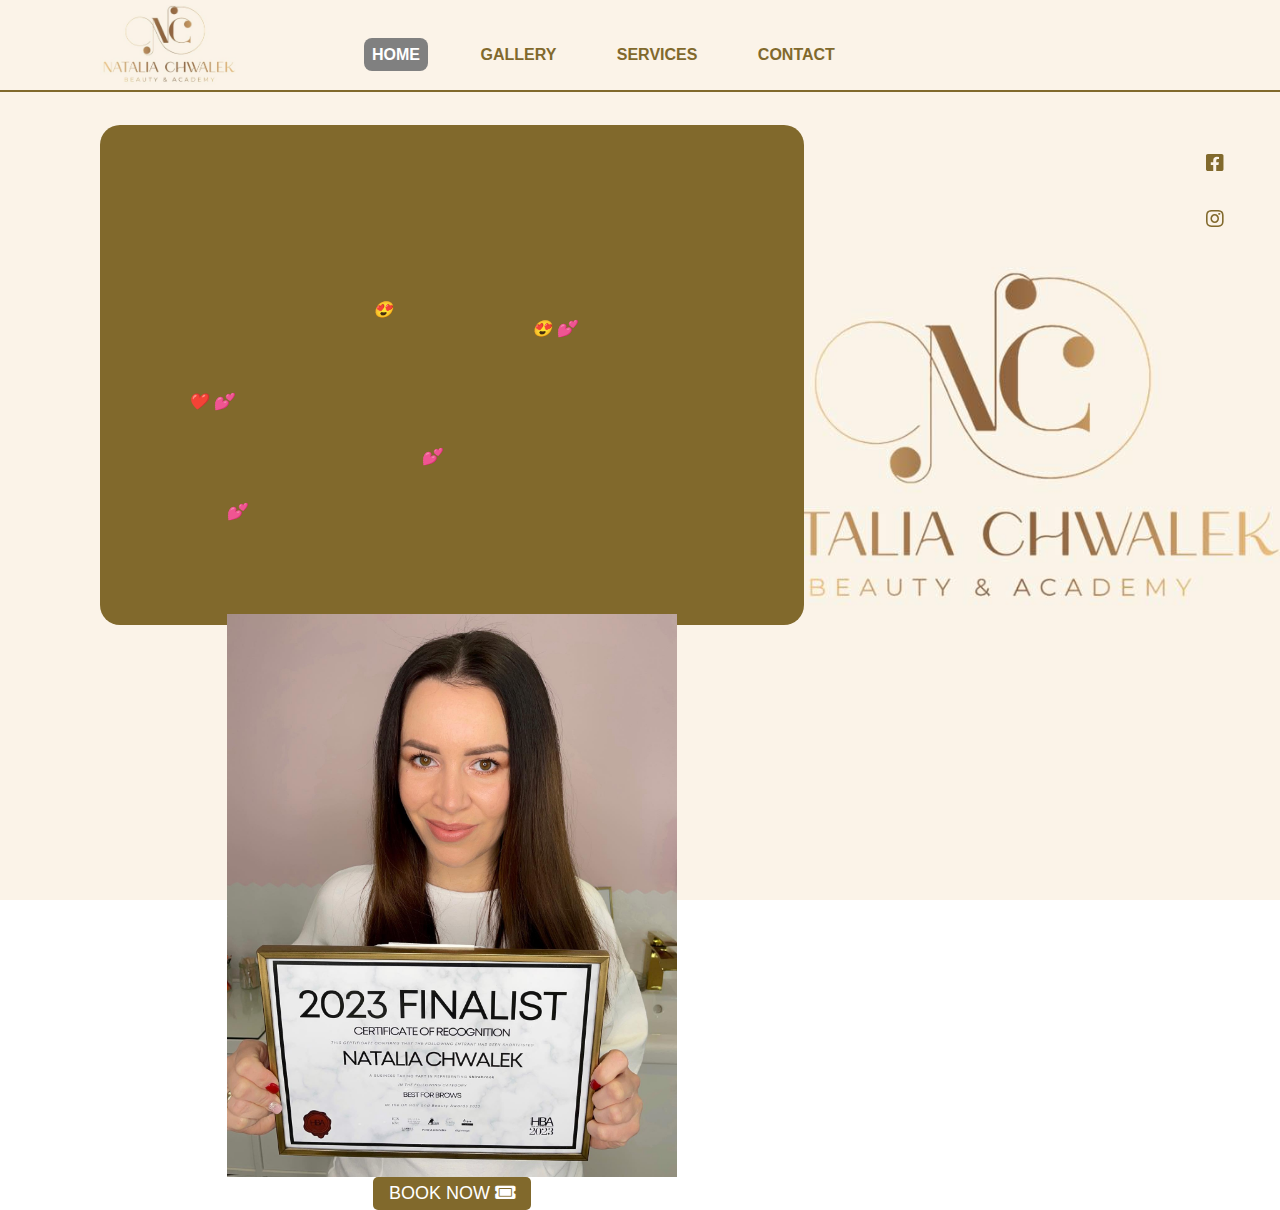
==== sample/index.html @ 831832f9 "commit" ====
<!DOCTYPE html>
<html lang="en">
<head>
      <meta charset="UTF-8">
      <meta name="viewport" content="width=device-width, initial-scale=1.0">
      <link rel="stylesheet" href="style.css">

      <link rel="stylesheet" href="https://use.fontawesome.com/releases/v5.15.4/css/all.css">

      <title>NN Studio</title>
</head>
<body>

      <div class="ALL">
            
            <div class="topbar">
                  <img id="logo" src="images/background2.jpg" alt="logo salonu beauty">
                  <li class="bars"><i class="fas fa-bars" id="menu-icon"></i></li>

                  <nav id="menuBar">
                        
                        
                        <ul class="navbar">
                              <li><a href="index.html" class="active">HOME</a></li>
                              <li><a href="gallery.html">GALLERY</a></li>
                              <li><a href="services.html">SERVICES</a></li>
                              <li><a href="contact.html">CONTACT</a></li>
                              <img id="navLogo" src=".//images/background2.jpg" alt="logo">
                              
                        </ul>
                        
                        
                  </nav>

            </div>
            
            <div class="main">
                  
                  <div class="content">
                        <section id="courses">
                              <div class="container">
                                    <h2>Courses</h2>
                                    <div class="flexRow">
                                          <aside class="courseTab">
                                                <img src="" alt="">
                                          </aside>
                                    </div>
                              </div>
                        </section>
                        <h2>About me!</h2>
                        <h4>Let's get to know each other!😍
                              If you're here for the first time, let me introduce myself and tell you a little about myself 😍
                              💕My name is Natalia and I have been living in England for almost 8 years. My adventure with the cosmetics industry began in 2016. Initially, I dealt with nail styling, then eyelashes, until it was time for eyebrows, which became my real passion. My love ❤️
                              💕I have completed about 40 training courses in eyelash and eyebrow styling and I don't stop learning. This year I won 3 silver cups in the international championships in eyebrow styling with powder henna, eyebrow lamination and eyelash lamination.
                              💕 Additionally, I am a certified eyebrow styling instructor. I completed a special course at college that allows me to teach in the UK. I have conducted dozens of stationary training courses and webinars
                              💕My job is running a salon, customer service (including reservations), running social media, photography and graphics, accounting, writing training scripts, conducting training, helping students after training, ordering goods for myself, students and clients and continuous training.</h4><br>
                              <img id="profilePicture" src="..//sample/images/profile_picture.jpg" alt="profile picture">
                              <button type="button"><a href="https://www.fresha.com/pl/a/natalia-chwalek-beauty-shirebrook-112-market-street-h09xnf5g/booking?dppub=true&employeeId=554321&menu=true">BOOK NOW </a><i class="fas fa-ticket-alt"></i></button>

                  </div>
                  <div class="icons">
                        <div class="social-icons">
                              <ul>
                                    <li><a href="https://www.facebook.com/NNstudioNataliaChwalek"><i class="fab fa-facebook-square"></i></a></li>
                                    <li><a href="https://www.instagram.com/natalia.chwalek.beauty/"><i class="fab fa-instagram"></i></a></li>
                                    <!-- <li><i class="fab fa-whatsapp"></i></li>
                                    <li><i class="fab fa-facebook-messenger"></i></li>
                                    <li><i class="fab fa-telegram"></i></li> -->
                              </ul>
                        </div>
                  </div>
            </div>

      </div>
<script src="script.js"></script>            
</body>
</html>
---- sample/style.css ----
body{
      background-image: url(images/background.jpg);
      background-attachment: fixed;
      background-position: center;
      background-size: cover;
      height: 95vh;
      display: flex;
      margin-top: 25px;
      color: rgb(129, 105, 44);
      font-family: 'Lucida Sans', 'Lucida Sans Regular', 'Lucida Grande', 'Lucida Sans Unicode', Geneva, Verdana, sans-serif ;
}
.topbar{
      position: fixed;
      top:0;
      left: 0;
      padding: 40px 100px 20px 100px;
      display: flex;
      align-items: center;
      width: 100%;
      height: 30px;
      background: rgb(251, 243, 232);
      border-bottom: 2px solid rgb(129, 105, 44);
      z-index: 100;     
}

#logo {
      max-width: 140px;
      margin-top: -20px;
      border-radius: 10%;
}
#navLogo{
      display: none;
}
nav{
      display: flex;
      padding: 12px 5%;
}
/* h1{
      text-decoration: none;
      margin-top: 5px;
      font-size: 35px;
      float: left;
      cursor: pointer;
      transition: 0.2s ease;
      color: rgb(129, 105, 44)      
} */

nav ul{
      flex: 5;
      text-align: center;
      
}
nav ul li{
      list-style: none;
      display: inline-block;
      margin: 0 20px;
}
nav ul li a{
      text-decoration: none;
      color: rgb(129, 105, 44);
      transition: 0.2s ease;
      font-weight: bold;
      padding: 8px 8px;
      border-radius: 8px;

}
nav ul li a:hover{
      background-color: grey;
      color: white
}
.bars{
      display: none;
      list-style: none;
      margin: 10px;
      cursor: pointer;
      font-size: 20px;
      margin-left: 60px;
      margin-right: -20px;
}
.main{
      display: flex;
      margin: 100px 20px 20px 20px;
}
.content{
      display: flex;
      flex-direction: column;
      align-items: center;
      width: 600px;
      height: 500px;
      background: radial-gradient(rgb(129, 105, 44));
      /* box-shadow: 0 0 10px rgb(129, 105, 44) ; */
      padding-left: 52px;
      margin-left: 72px;
      padding-right: 52px;
      border-radius: 20px;
}
#profilePicture{
      width: 75%;
}
h4{
      font-style: italic;  
}
button{
      cursor: pointer;
      text-decoration: none;
      padding: 6px 16px;
      font-size: 18px;
      color: white;
      background-color: rgb(129, 105, 44);
      outline: 0;
      border: 0;
      border-radius: 5px;
      transition: 0.2s ease;
}
button:hover{
      background-color: grey;
      color: white;
}
button a{
      text-decoration: none;
      color: white;
      transition: 0.2s ease;
}
button:hover a{
      background-color: grey;
      color: white;
}
.icons{
      position: sticky;
      margin-left: 370px;
      width: 80px;
      height: 20px;
      top: 100px;
      
}
.social-icons ul li{
      list-style: none;
      margin-top: 20px;
      margin-left: -16px;
}
.social-icons ul li i{
      text-decoration: none;
      font-size: 20px;
      color: rgb(129, 105, 44) ;
      cursor: pointer;
      padding: 8px 8px;
      transition: 0.2s ease;
      border-radius: 8px;
}
.social-icons ul li i:hover{
      background-color: grey;
      color: white;
}
.active{
      background-color: grey;
      color: white;
}
/*BREAKPOINT*/

@media (max-width: 992px){
      body{
            background-position: center;
            background-size: cover;
            
      }
      .icons
      .topbar{
            padding: 0.5rem 4%;
      }
      #logo {
            top: 0;
            width: 10%;
      }
}
@media (max-width: 768px){
      body{
            background-color: rgb(251, 243, 232);
            background-attachment: fixed;
            background-position: center;
            background-size: cover;
            background-image: none;
            

      }

      #logo{
            width: 15%;
            
      }
      .icons{
            display: block;
            margin-left: 5px;
            

      }
      .main{
            margin-top: 70px;
      }
      .content{
            margin-top: 0;
            margin-left: 5px;
            padding: 5px;
      }
      .ALL{
            width: 95%;
      }
      .topbar{
            display: flex;
            justify-content: space-between;
            justify-content: space-around;
            padding-left: 10px;
            width:100%;
            padding-right: 0px;
                        
      }
      .main{
            width: 80%;
            font-size: x-small;
            
      }
      .bars{
            top: 0;
            display: block;
            position: relative;
            font-size: 36px;
            color: rgb(129, 105, 44) ;
            z-index: 100;
            
            
      }
      #menu-icon{
            margin-left: 0px;
      }
      #menuBar{
            display: flex;
            position: fixed;
            justify-content: center;
            align-items: center;
            flex-flow: column;
            width: 120%;
            height: 100vh;
            background-color: rgb(251, 243, 232); 
            padding: 0px;
            transform: translateX(-110%);
            transition-delay: 0.2s;
            transition: 0.3 all ease-in-out;
      }
      #menuBar.active2{
            /* left: 0; */
            transform: translateX(-10%);
      }
      nav{
            display: flex;
            position: fixed;
            top: 0;           
            width: 120%;
            height: 100vh;
            padding: 0px;
            /* clip-path: circle(45px at 378px 35px); */
            z-index: 5;
            transition: 0.5s all linear;

            
      }
      nav a{
            display: block;
            margin: 1rem 0;
            
            
      }
      .navbar{
            display: flex;
            flex-direction: column;
            align-items: center;
            margin-left: 10%;
            
      }
      .navbar li{
            padding: 10px;
      }
      #navLogo{
            display: block;
            margin-top: 10%;
            width: 50%;
      }
      .navbar.active2{
            display: flex;
            justify-content: center;
            align-items: center;
            flex-flow: column;
            width: 100%;
            height: 100vh;
            background-color: rgb(251, 243, 232); 
            padding: 0px;
            transform: translateX(0);
            transition-delay: 0s;
            left: 0;  
            
      }
      
      
}
@media (max-width: 555px){
      #logo{
            width: 22%;
      }
}
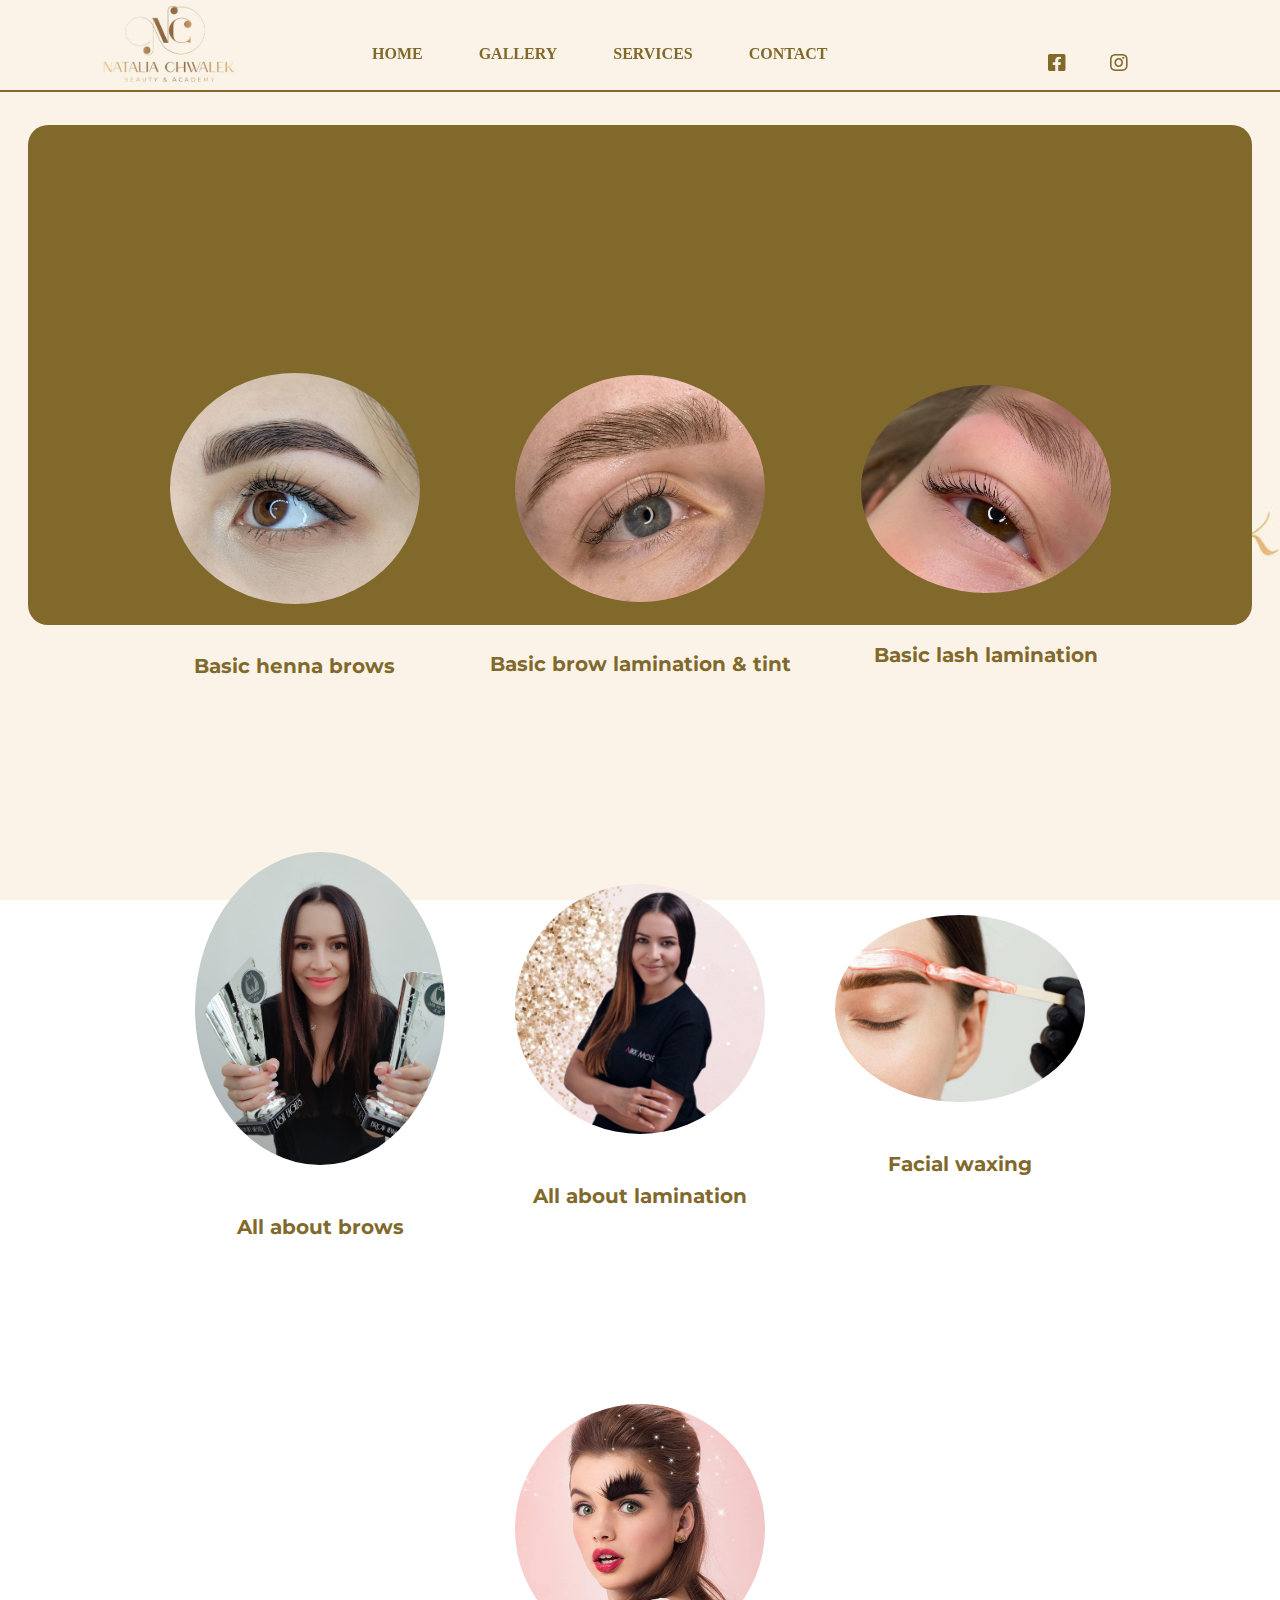
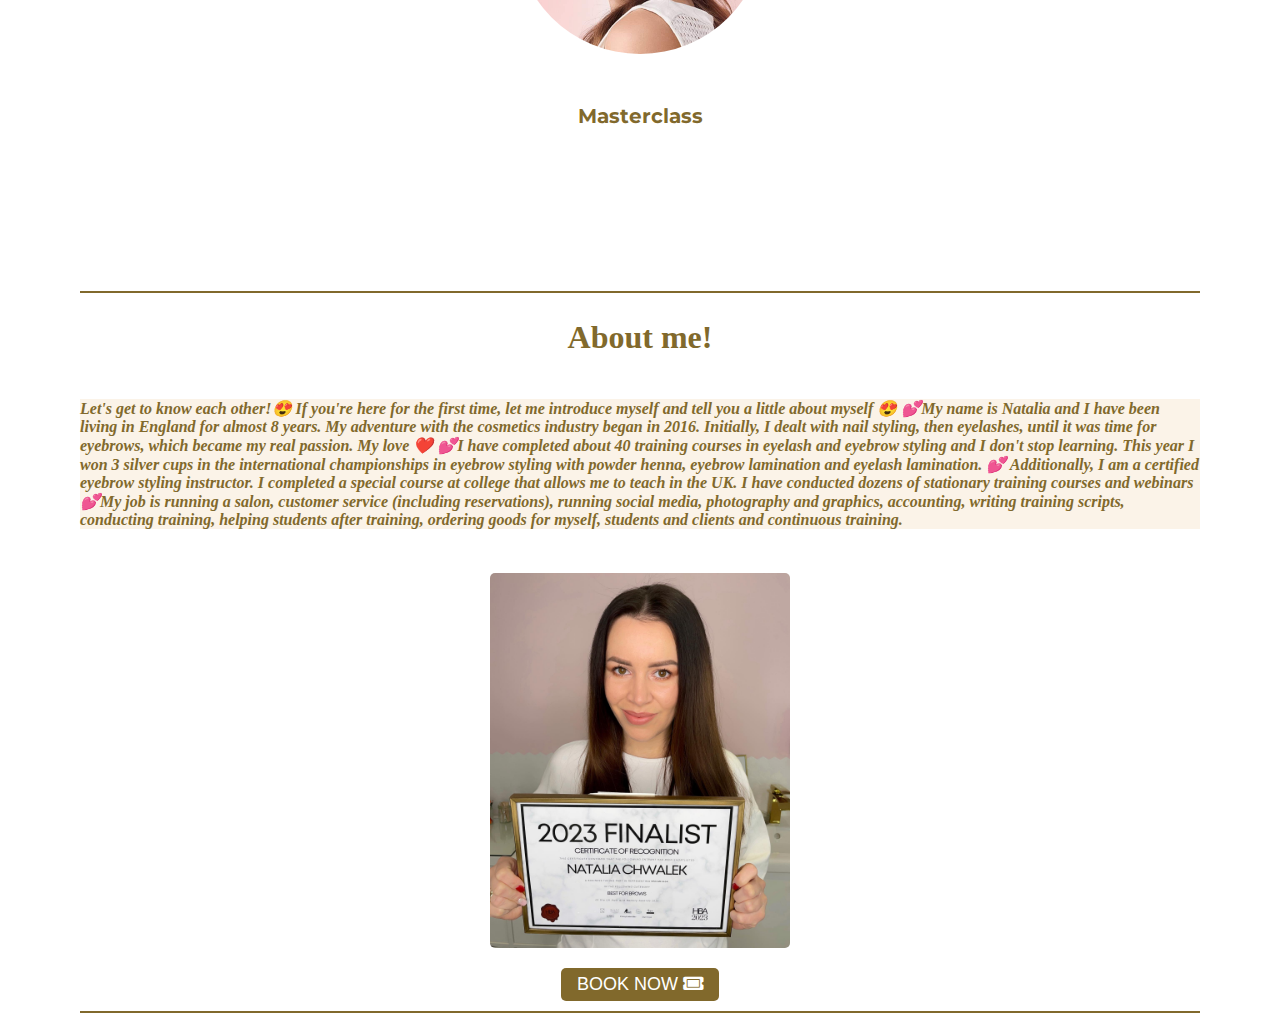
==== commit 4a0198ce: "check" ====
--- a/sample/index.html
+++ b/sample/index.html
@@ -10,13 +10,12 @@
       <title>NN Studio</title>
 </head>
 <body>
-
-      <div class="ALL">
+      
             
             <div class="topbar">
                   <img id="logo" src="images/background2.jpg" alt="logo salonu beauty">
                   <li class="bars"><i class="fas fa-bars" id="menu-icon"></i></li>
-
+                  
                   <nav id="menuBar">
                         
                         
@@ -26,7 +25,13 @@
                               <li><a href="services.html">SERVICES</a></li>
                               <li><a href="contact.html">CONTACT</a></li>
                               <img id="navLogo" src=".//images/background2.jpg" alt="logo">
-                              
+                              <div class="icons">
+                                    <div class="social-icons">
+                                                <a href="https://www.facebook.com/NNstudioNataliaChwalek"><i class="fab fa-facebook-square"></i></a></li>
+                                                <a href="https://www.instagram.com/natalia.chwalek.beauty/"><i class="fab fa-instagram"></i></a></li>
+                                                
+                                    </div>
+                              </div>
                         </ul>
                         
                         
@@ -36,42 +41,98 @@
             
             <div class="main">
                   
+                  <div class="ALL">
                   <div class="content">
-                        <section id="courses">
+                        <section id="Courses">
                               <div class="container">
                                     <h2>Courses</h2>
                                     <div class="flexRow">
                                           <aside class="courseTab">
-                                                <img src="" alt="">
+                                                <img src="../sample/images/henna.jpg" alt="image_brows_henna">
+                                                <h3>Basic henna brows</h3>
+                                                <div class="info">
+                                                      <p>Comprehensive training in the field of powder henna intended for
+                                                            for beginners. In this training you will learn everything
+                                                            what you need to work professionally with powder henna.</p>
+                                                      <a href="">Read More</a>
+                                                </div>
+                                          </aside>
+                                          <aside class="courseTab">
+                                                <img src="../sample/images/brow_lamination.jpg" alt="image_brow_lamination">
+                                                <h3>Basic brow lamination & tint</h3>
+                                                <div class="info">
+                                                      <p>Comprehensive training in the field of powder henna intended for
+                                                            for beginners. In this training you will learn everything
+                                                            what you need to work professionally with powder henna.</p>
+                                                      <a href="">Read More</a>
+                                                </div>
+                                          </aside><aside class="courseTab">
+                                                <img src="../sample/images/lash_lamination.jpg" alt="image_lash_lamination">
+                                                <h3>Basic lash lamination</h3>
+                                                <div class="info">
+                                                      <p>Comprehensive training in the field of powder henna intended for
+                                                            for beginners. In this training you will learn everything
+                                                            what you need to work professionally with powder henna.</p>
+                                                      <a href="">Read More</a>
+                                                </div>
+                                          </aside><aside class="courseTab">
+                                                <img src="../sample/images/all_about_brows.jpg" alt="image_course_brows">
+                                                <h3>All about brows</h3>
+                                                <div class="info">
+                                                      <p>Comprehensive training in the field of powder henna intended for
+                                                            for beginners. In this training you will learn everything
+                                                            what you need to work professionally with powder henna.</p>
+                                                      <a href="">Read More</a>
+                                                </div>
+                                          </aside><aside class="courseTab">
+                                                <img src="../sample/images/all_about_lamination.jpg" alt="image_lamination_course">
+                                                <h3>All about lamination</h3>
+                                                <div class="info">
+                                                      <p>Comprehensive training in the field of powder henna intended for
+                                                            for beginners. In this training you will learn everything
+                                                            what you need to work professionally with powder henna.</p>
+                                                      <a href="">Read More</a>
+                                                </div>
+                                          </aside><aside class="courseTab">
+                                                <img src="../sample/images/facial_waxing.jpg" alt="image_facial_waxing">
+                                                <h3>Facial waxing</h3>
+                                                <div class="info">
+                                                      <p>Comprehensive training in the field of powder henna intended for
+                                                            for beginners. In this training you will learn everything
+                                                            what you need to work professionally with powder henna.</p>
+                                                      <a href="">Read More</a>
+                                                </div>
+                                          </aside><aside class="courseTab">
+                                                <img src="../sample/images/masterclass.jpg" alt="image_course_masterclass">
+                                                <h3>Masterclass</h3>
+                                                <div class="info">
+                                                      <p>Comprehensive training in the field of powder henna intended for
+                                                            for beginners. In this training you will learn everything
+                                                            what you need to work professionally with powder henna.</p>
+                                                      <a href="">Read More</a>
+                                                </div>
                                           </aside>
                                     </div>
                               </div>
                         </section>
-                        <h2>About me!</h2>
-                        <h4>Let's get to know each other!😍
-                              If you're here for the first time, let me introduce myself and tell you a little about myself 😍
-                              💕My name is Natalia and I have been living in England for almost 8 years. My adventure with the cosmetics industry began in 2016. Initially, I dealt with nail styling, then eyelashes, until it was time for eyebrows, which became my real passion. My love ❤️
-                              💕I have completed about 40 training courses in eyelash and eyebrow styling and I don't stop learning. This year I won 3 silver cups in the international championships in eyebrow styling with powder henna, eyebrow lamination and eyelash lamination.
-                              💕 Additionally, I am a certified eyebrow styling instructor. I completed a special course at college that allows me to teach in the UK. I have conducted dozens of stationary training courses and webinars
-                              💕My job is running a salon, customer service (including reservations), running social media, photography and graphics, accounting, writing training scripts, conducting training, helping students after training, ordering goods for myself, students and clients and continuous training.</h4><br>
-                              <img id="profilePicture" src="..//sample/images/profile_picture.jpg" alt="profile picture">
-                              <button type="button"><a href="https://www.fresha.com/pl/a/natalia-chwalek-beauty-shirebrook-112-market-street-h09xnf5g/booking?dppub=true&employeeId=554321&menu=true">BOOK NOW </a><i class="fas fa-ticket-alt"></i></button>
+                        <section id="AboutMe">
+                              <h2>About me!</h2>
+                              <p>Let's get to know each other!😍
+                                    If you're here for the first time, let me introduce myself and tell you a little about myself 😍
+                                    💕My name is Natalia and I have been living in England for almost 8 years. My adventure with the cosmetics industry began in 2016. Initially, I dealt with nail styling, then eyelashes, until it was time for eyebrows, which became my real passion. My love ❤️
+                                    💕I have completed about 40 training courses in eyelash and eyebrow styling and I don't stop learning. This year I won 3 silver cups in the international championships in eyebrow styling with powder henna, eyebrow lamination and eyelash lamination.
+                                    💕 Additionally, I am a certified eyebrow styling instructor. I completed a special course at college that allows me to teach in the UK. I have conducted dozens of stationary training courses and webinars
+                                    💕My job is running a salon, customer service (including reservations), running social media, photography and graphics, accounting, writing training scripts, conducting training, helping students after training, ordering goods for myself, students and clients and continuous training.</p><br>
+                                    <img id="profilePicture" src="../sample/images/profile_picture.jpg" alt="profile picture">
+                                    <button type="button"><a href="https://www.fresha.com/pl/a/natalia-chwalek-beauty-shirebrook-112-market-street-h09xnf5g/booking?dppub=true&employeeId=554321&menu=true">BOOK NOW </a><i class="fas fa-ticket-alt"></i></button>
+                        </section>
 
                   </div>
-                  <div class="icons">
-                        <div class="social-icons">
-                              <ul>
-                                    <li><a href="https://www.facebook.com/NNstudioNataliaChwalek"><i class="fab fa-facebook-square"></i></a></li>
-                                    <li><a href="https://www.instagram.com/natalia.chwalek.beauty/"><i class="fab fa-instagram"></i></a></li>
-                                    <!-- <li><i class="fab fa-whatsapp"></i></li>
-                                    <li><i class="fab fa-facebook-messenger"></i></li>
-                                    <li><i class="fab fa-telegram"></i></li> -->
-                              </ul>
-                        </div>
-                  </div>
+                  
             </div>
-
+      
       </div>
-<script src="script.js"></script>            
+      <button onclick="topFunction()" id="goToTop" title="Go to top">^</button>
+<script src="script.js"></script>           
 </body>
 </html>--- a/sample/style.css
+++ b/sample/style.css
@@ -1,3 +1,7 @@
+
+@import url('https://fonts.googleapis.com/css2?family=Roboto&display=swap');
+@import url(https://fonts.googleapis.com/css2?family=Montserrat:wght@100;200;300;400;500;600;800;900&display=swap);
+
 body{
       background-image: url(images/background.jpg);
       background-attachment: fixed;
@@ -7,7 +11,7 @@
       display: flex;
       margin-top: 25px;
       color: rgb(129, 105, 44);
-      font-family: 'Lucida Sans', 'Lucida Sans Regular', 'Lucida Grande', 'Lucida Sans Unicode', Geneva, Verdana, sans-serif ;
+      font-family: url('https://fonts.googleapis.com/css2?family=Roboto&display=swap');;
 }
 .topbar{
       position: fixed;
@@ -23,7 +27,7 @@
       z-index: 100;     
 }
 
-#logo {
+#logo{
       max-width: 140px;
       margin-top: -20px;
       border-radius: 10%;
@@ -35,15 +39,7 @@
       display: flex;
       padding: 12px 5%;
 }
-/* h1{
-      text-decoration: none;
-      margin-top: 5px;
-      font-size: 35px;
-      float: left;
-      cursor: pointer;
-      transition: 0.2s ease;
-      color: rgb(129, 105, 44)      
-} */
+
 
 nav ul{
       flex: 5;
@@ -51,6 +47,7 @@
       
 }
 nav ul li{
+      position: relative;
       list-style: none;
       display: inline-block;
       margin: 0 20px;
@@ -62,12 +59,34 @@
       font-weight: bold;
       padding: 8px 8px;
       border-radius: 8px;
-
-}
-nav ul li a:hover{
+      
+
+}
+.navbar{
+      display: flex;
+
+}
+.navbar li::after{
+      position: absolute;
+      content: '';
+      top: 30px;
+      left: 0;
+      height: 2px;
+      width: 0;
+      background-color:  rgb(129, 105, 44);
+      border-radius: 30px;
+      transition: 0.5s all cubic-bezier(0.175, 0.885, 0.32, 1.275);
+      
+}
+.navbar li:hover::after{
+      width: 100%;
+}
+
+
+/* nav ul li a:hover{
       background-color: grey;
       color: white
-}
+} */
 .bars{
       display: none;
       list-style: none;
@@ -85,21 +104,136 @@
       display: flex;
       flex-direction: column;
       align-items: center;
-      width: 600px;
       height: 500px;
       background: radial-gradient(rgb(129, 105, 44));
-      /* box-shadow: 0 0 10px rgb(129, 105, 44) ; */
       padding-left: 52px;
-      margin-left: 72px;
       padding-right: 52px;
       border-radius: 20px;
 }
+
+/* Courses */
+
+section#Courses{
+      padding: 80px 0;
+      border-bottom: 2px solid rgb(129, 105, 44);
+
+}
+section#Courses h2{
+      font-family: 'Montserrat', sans-serif;
+      text-align: center;
+      font-size: 32px;
+      margin-bottom: 30px;
+      
+}
+section#Courses h2 span{
+      font-family: 'Montserrat', sans-serif;
+      
+}
+section#Courses .flexRow{
+      display: flex;
+      justify-content: center;
+      align-items: flex-start;
+      flex-flow: wrap;
+      gap: 50px;
+      
+}
+section#Courses .flexRow aside{
+      height: 450px;
+      display: flex;
+      justify-content: center;
+      align-items: center;
+      flex-flow: column;
+      gap: 30px;
+      border-radius: 5px;
+      transition: 0.5s all ease-in-out;
+      perspective: 600px;
+      padding: 10px;
+}
+section#Courses .flexRow aside img{
+      width: 250px;
+      border-radius: 75%;
+      
+}
+section#Courses .flexRow aside h3{
+      color: rgb(129, 105, 44);
+      font-family: 'Montserrat', sans-serif;
+      font-size: 20px;
+}
+section#Courses .flexRow aside .info{
+      position: absolute;
+      top: 0;
+      left: 0;
+      right: 0;
+      bottom: 0;
+      padding: 15px;
+      color: black;
+      border-radius: 5px;
+      background-color: white;
+      display: flex;
+      justify-content: center;
+      align-items: center;
+      gap: 20px;
+      flex-flow: column;
+      opacity: 0;
+      visibility: hidden;
+      transition: 0.5s all ease-in-out;
+      transform-origin: left center;
+      transform: rotateY(-90deg);
+}
+section#Courses .flexRow aside:hover .info{
+      opacity: 1;
+      visibility: visible;
+      transform: rotateY(0deg);
+}
+section#Courses .flexRow aside .info p{
+      font-size: 15px;
+      color: black;
+
+}
+section#Courses .flexRow aside .info a{
+      font-size: 14px;
+      background-color: rgb(129, 105, 44);
+      color: white;
+      text-decoration: none;
+      padding: 5px;
+      border-radius: 5px;
+}
+
+/* Courses End */
+/* About Me */
+
+section#AboutMe{
+      display: flex;
+      flex-direction: column;
+      justify-content: center;
+      align-items: center;
+      border-bottom: 2px solid rgb(129, 105, 44);
+      margin-bottom: 30px;
+}
+section#AboutMe h2{
+      font-size: 32px;
+}
+section#AboutMe p{
+      font-style: italic;
+      font-weight: bold;
+      background-color: rgb(251, 243, 232);
+}
+section#AboutMe img{
+      margin: 10px;
+      width: 300px;
+      border-radius: 5px;
+}
+section#AboutMe button{
+      margin: 10px;
+}
+
+
+/* About Me End */
+
 #profilePicture{
       width: 75%;
 }
-h4{
-      font-style: italic;  
-}
+
 button{
       cursor: pointer;
       text-decoration: none;
@@ -127,18 +261,24 @@
 }
 .icons{
       position: sticky;
-      margin-left: 370px;
+      margin-left: 200px;
       width: 80px;
       height: 20px;
-      top: 100px;
-      
-}
-.social-icons ul li{
+      top: 0;
+      
+}
+.social-icons{
+      display: flex;
+      align-items: center;
+      justify-content: space-between;
+
+}
+.social-icons a{
+      flex-direction: row;
       list-style: none;
-      margin-top: 20px;
       margin-left: -16px;
 }
-.social-icons ul li i{
+.social-icons a i{
       text-decoration: none;
       font-size: 20px;
       color: rgb(129, 105, 44) ;
@@ -147,14 +287,36 @@
       transition: 0.2s ease;
       border-radius: 8px;
 }
-.social-icons ul li i:hover{
-      background-color: grey;
-      color: white;
-}
-.active{
-      background-color: grey;
-      color: white;
-}
+.social-icons a i:hover{
+      background-color: grey;
+      color: white;
+}
+#goToTop{
+      display: none;
+      position: fixed;
+      bottom: 20px;
+      right: 30px;
+      z-index: 99;
+      font-size: 20px;
+      border: none;
+      outline: none;
+      background-color: rgb(129, 105, 44);
+      color: white;
+      cursor: pointer;
+      padding: 15px;
+      padding-bottom: 6px;
+      border-radius: 25px;
+}
+#goToTop:hover{
+      background-color: grey;
+      color: white;
+      transition: 0.7s;
+      
+}
+/* .active{
+      background-color: grey;
+      color: white;
+} */
 /*BREAKPOINT*/
 
 @media (max-width: 992px){
@@ -163,14 +325,23 @@
             background-size: cover;
             
       }
-      .icons
+      .icons{
+            margin-left: 20px;
+      }
       .topbar{
             padding: 0.5rem 4%;
+            height: 60px;
       }
       #logo {
-            top: 0;
+            margin-top: 5px;
             width: 10%;
       }
+      section#Courses .flexRow{
+            flex-flow: wrap;
+            gap: 20px;
+      }
+      
+
 }
 @media (max-width: 768px){
       body{
@@ -178,8 +349,7 @@
             background-attachment: fixed;
             background-position: center;
             background-size: cover;
-            background-image: none;
-            
+            background-image: none;        
 
       }
 
@@ -200,6 +370,14 @@
             margin-top: 0;
             margin-left: 5px;
             padding: 5px;
+      }
+      section#Courses .flexRow{
+            flex-flow: wrap;
+            gap: 20px;
+      }
+      section#AboutMe p{
+            font-size: 15px;
+            
       }
       .ALL{
             width: 95%;
@@ -214,7 +392,6 @@
                         
       }
       .main{
-            width: 80%;
             font-size: x-small;
             
       }
@@ -280,7 +457,7 @@
       }
       #navLogo{
             display: block;
-            margin-top: 10%;
+            margin-top: 5%;
             width: 50%;
       }
       .navbar.active2{
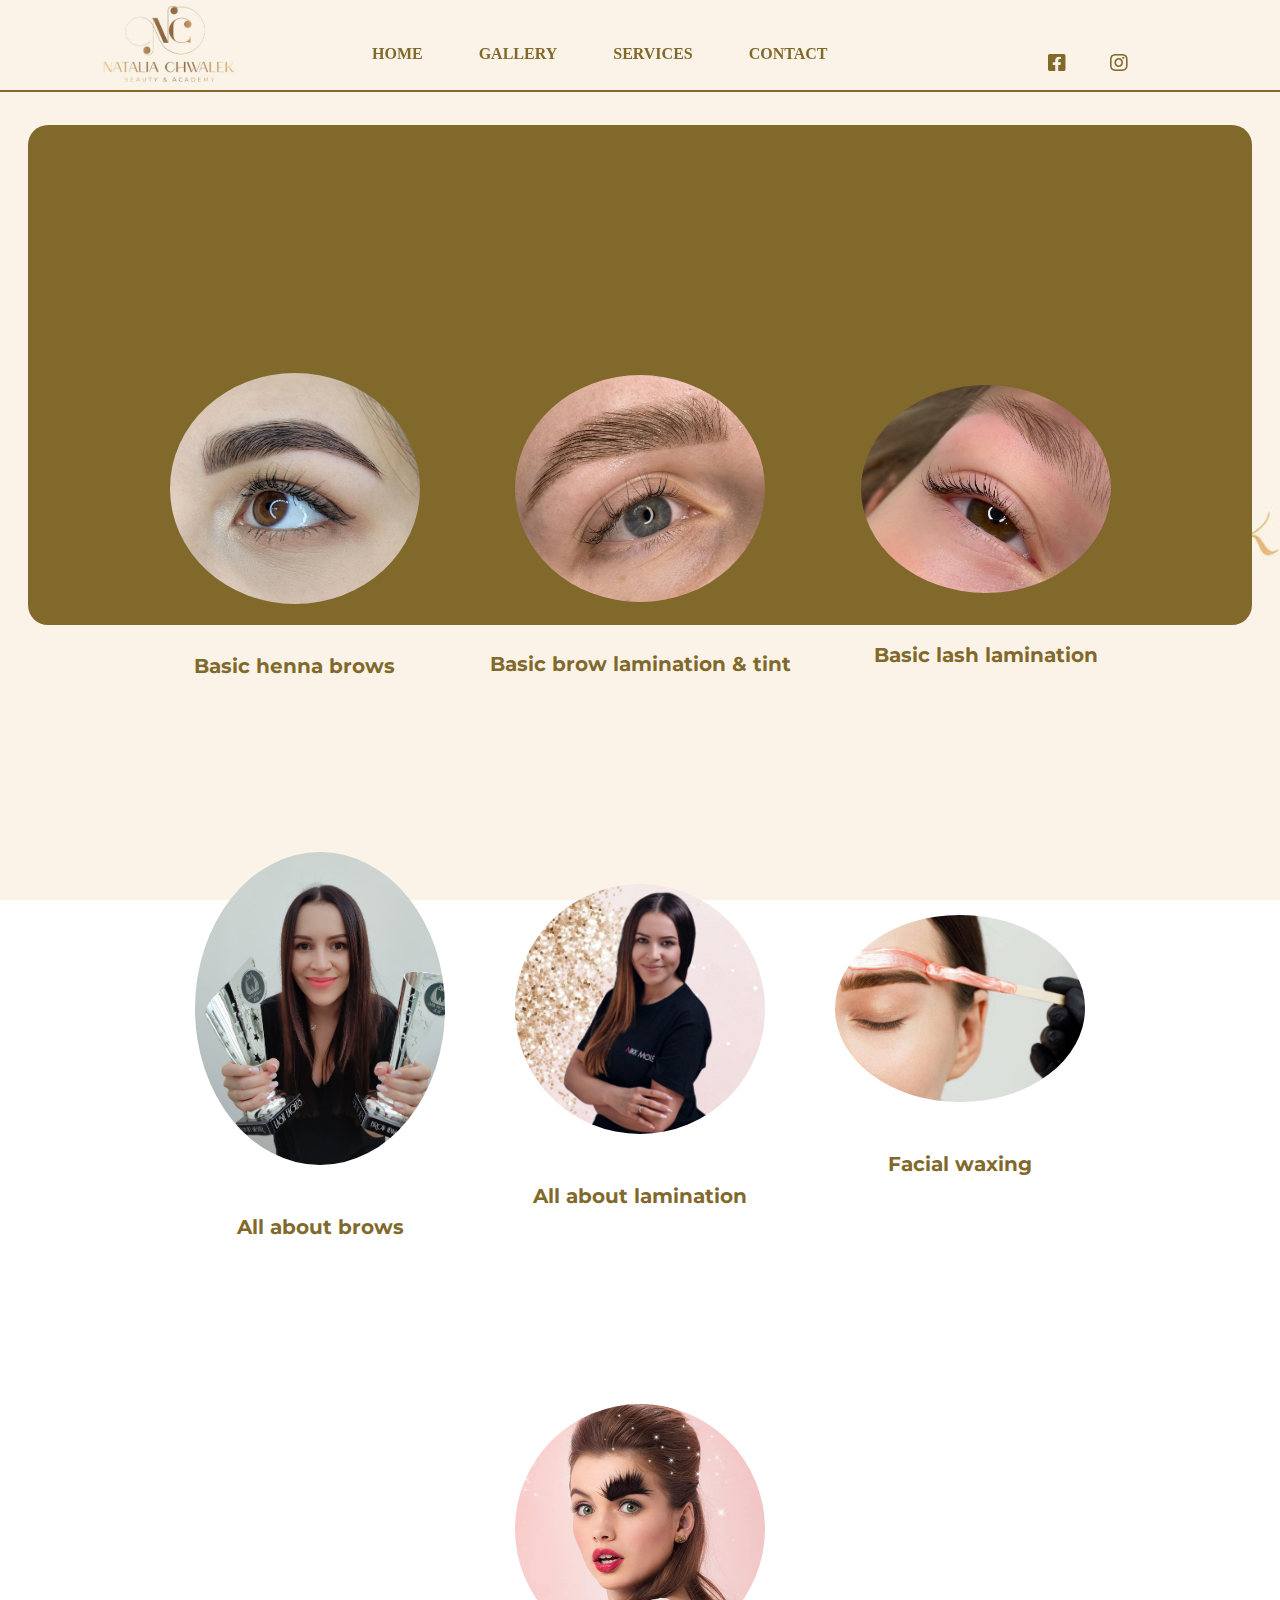
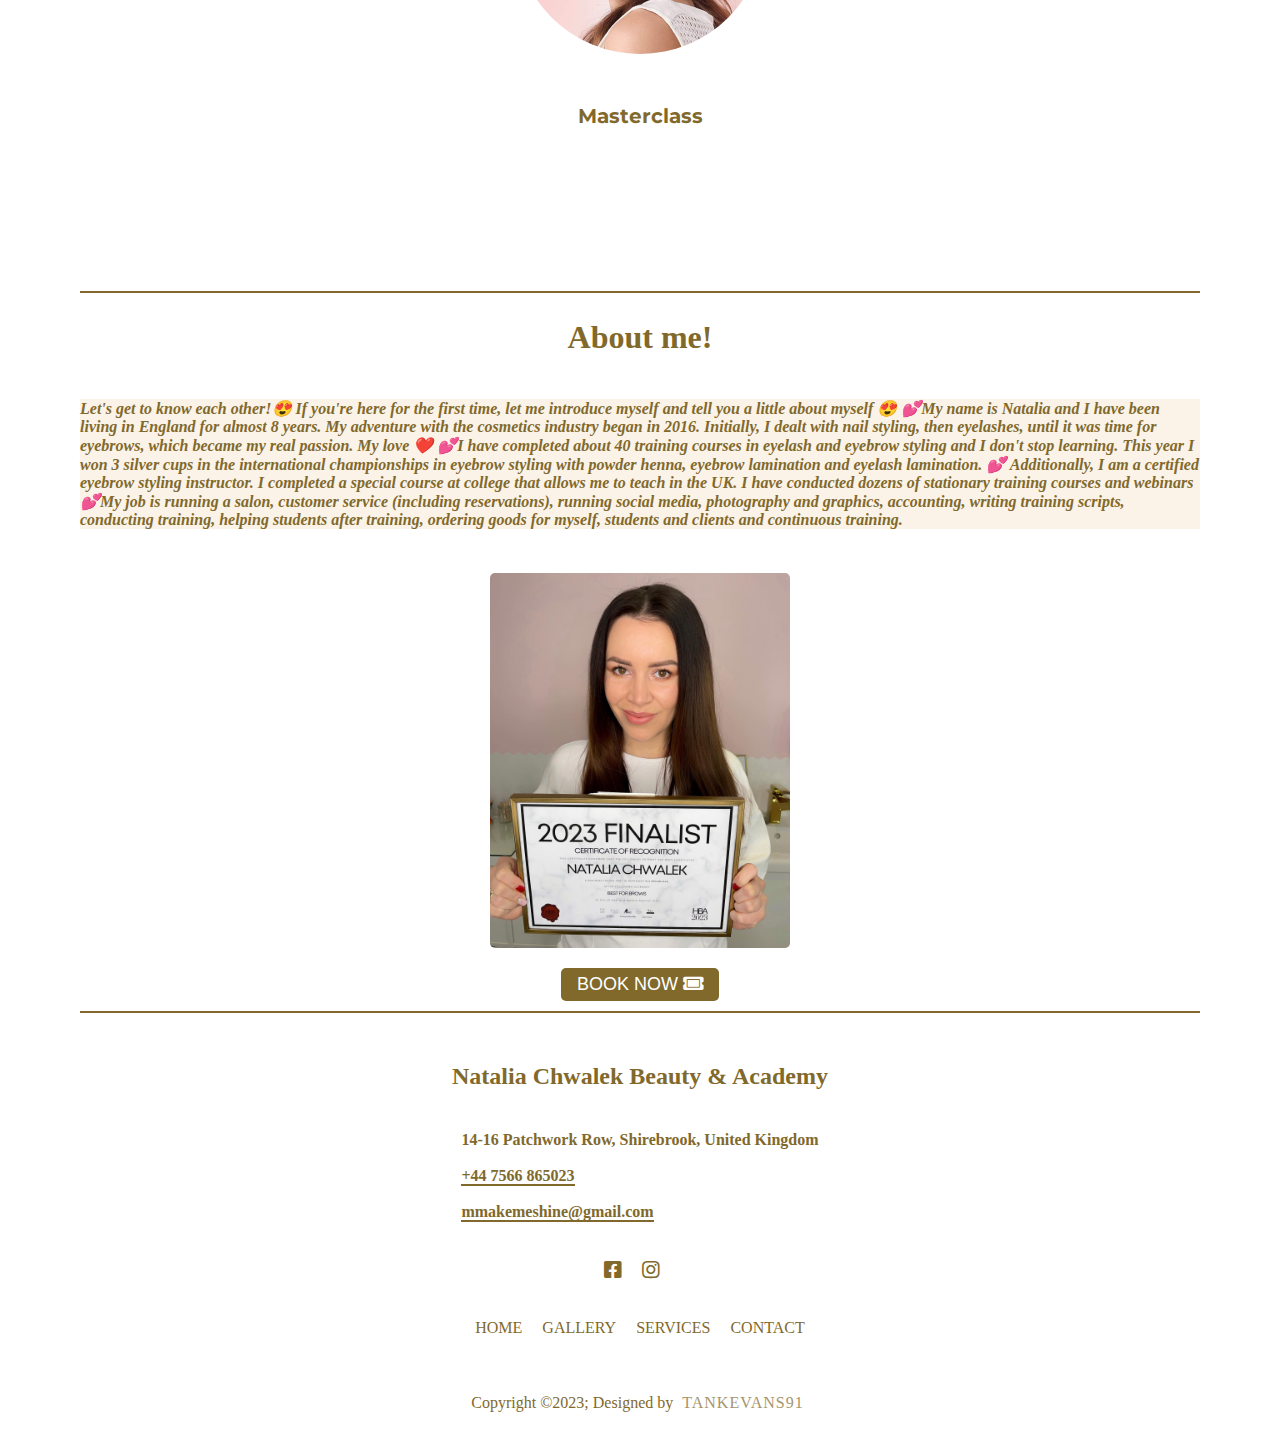
==== commit 0e23883c: "index done" ====
--- a/sample/index.html
+++ b/sample/index.html
@@ -126,7 +126,34 @@
                                     <img id="profilePicture" src="../sample/images/profile_picture.jpg" alt="profile picture">
                                     <button type="button"><a href="https://www.fresha.com/pl/a/natalia-chwalek-beauty-shirebrook-112-market-street-h09xnf5g/booking?dppub=true&employeeId=554321&menu=true">BOOK NOW </a><i class="fas fa-ticket-alt"></i></button>
                         </section>
+                        <section id="Contact">
+                              <h2>Natalia Chwalek Beauty & Academy</h2>
+                              <h4>14-16 Patchwork Row, Shirebrook, United Kingdom<br><br>
 
+                                    <a href="tel:+44 7566 865023">+44 7566 865023</a><br><br>
+
+                                    <a href="mailto: mmakemeshine@gmail.com">mmakemeshine@gmail.com</a>
+                              </h4>
+
+                        </section>
+                        <section id="Footer">
+                              <div class="social-icons">
+                                    <a href="https://www.facebook.com/NNstudioNataliaChwalek"><i class="fab fa-facebook-square"></i></a></li>
+                                    <a href="https://www.instagram.com/natalia.chwalek.beauty/"><i class="fab fa-instagram"></i></a></li>
+                                    
+                              </div>
+                              <div id="footerNav">
+                                    <ul>
+                                          <li><a href="index.html" class="active">HOME</a></li>
+                                          <li><a href="gallery.html">GALLERY</a></li>
+                                          <li><a href="services.html">SERVICES</a></li>
+                                          <li><a href="contact.html">CONTACT</a></li>
+                                    </ul>
+                              </div>
+                              <div class="footerBottom">
+                                    <p>Copyright &copy;2023; Designed by <span class="designer">TankEvans91</span></p>
+                              </div>      
+                        </section>
                   </div>
                   
             </div>
--- a/sample/style.css
+++ b/sample/style.css
@@ -158,6 +158,7 @@
       color: rgb(129, 105, 44);
       font-family: 'Montserrat', sans-serif;
       font-size: 20px;
+      
 }
 section#Courses .flexRow aside .info{
       position: absolute;
@@ -226,13 +227,81 @@
 section#AboutMe button{
       margin: 10px;
 }
-
-
-/* About Me End */
-
 #profilePicture{
       width: 75%;
 }
+
+
+/* About Me End */
+
+/* Contact */
+section#Contact{
+      display: flex;
+      align-items: center;
+      flex-direction: column;
+      
+}
+section#Contact h4 a{
+      text-decoration: none;
+      color:rgb(129, 105, 44) ;
+      border-bottom: 2px solid rgb(129, 105, 44);
+}
+/* Contact End */
+
+/* Footer */
+section#Footer{
+      display: flex;
+      align-items: center;
+      flex-direction: column;
+}
+section#Footer .social-icons{
+      display: flex;
+      align-items: center;
+      justify-content: center;
+}
+section#Footer .social-icons a{
+      padding: 10px;
+}
+
+
+#footerNav ul{
+      display: flex;
+      flex-direction: row;
+      align-items: center;
+      justify-content: center;
+      list-style: none;
+      padding-left: 0px;
+      
+}
+#footerNav ul li{
+      padding: 5px;
+}
+#footerNav a{
+      text-decoration: none;
+      color: rgb(129, 105, 44);
+      transition: 0.5s all;
+      padding: 5px;
+      border-radius: 5px;
+}
+#footerNav a:hover{
+      color: white;
+      background-color: grey;
+}
+.footerBottom{
+      padding: 20px;
+      text-align: center;
+}
+.designer{
+      opacity: 0.7;
+      text-transform: uppercase;
+      letter-spacing: 1px;
+      font-weight: 400;
+      margin: 0px 5px;
+}
+
+
+/* Footer End */
+
 
 button{
       cursor: pointer;
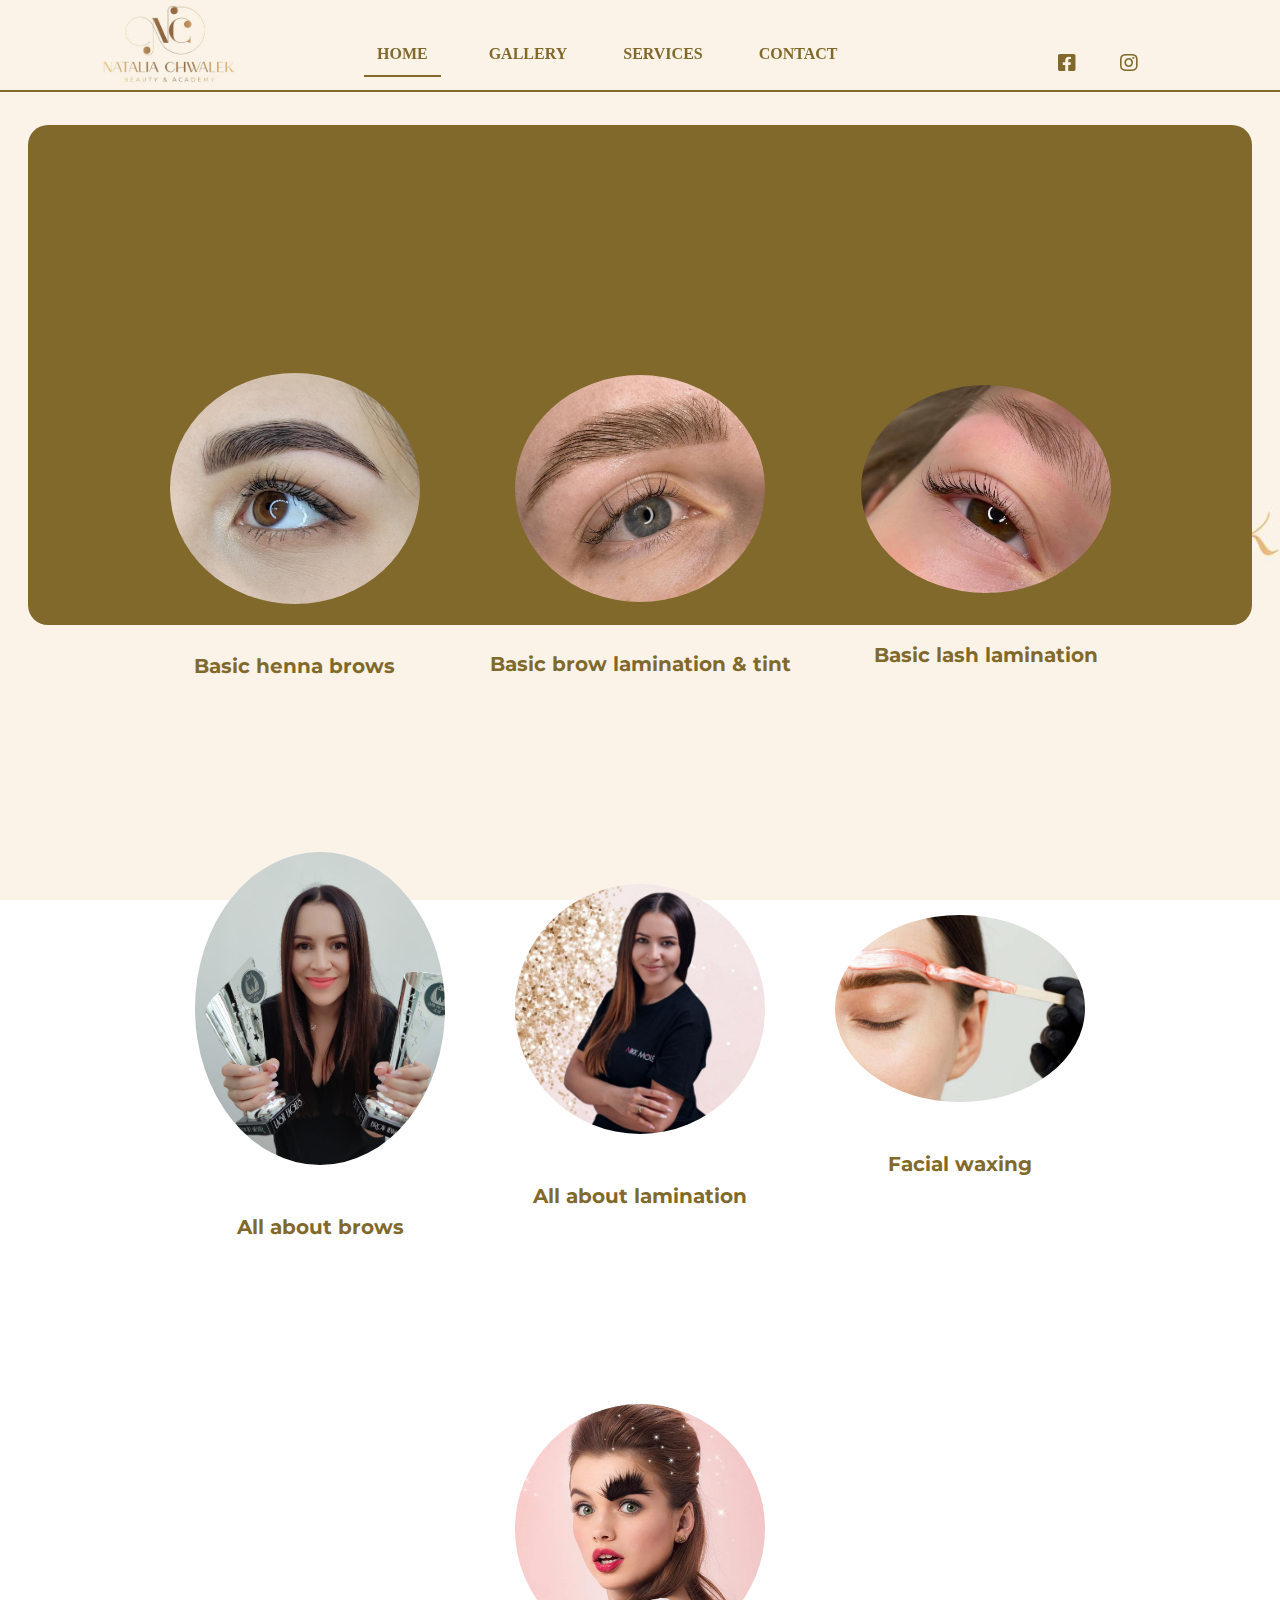
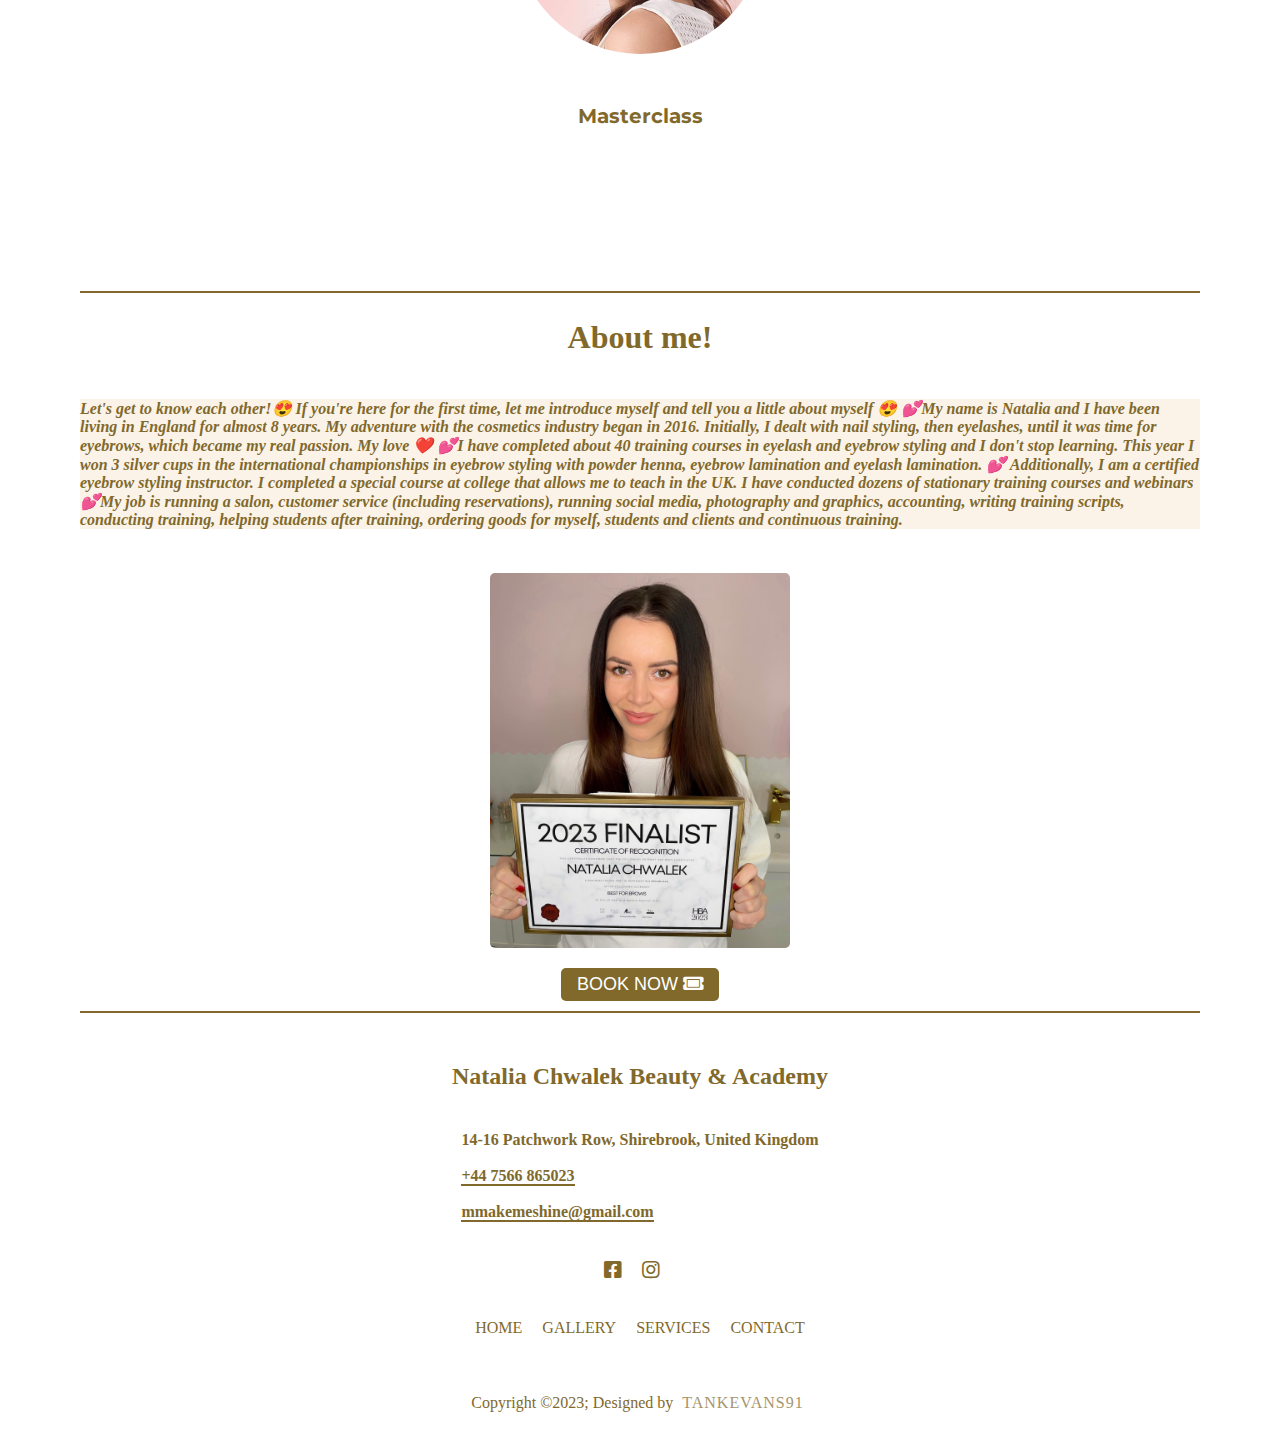
==== commit 39a0b3f3: "index + gallery done" ====
--- a/sample/index.html
+++ b/sample/index.html
@@ -15,9 +15,7 @@
             <div class="topbar">
                   <img id="logo" src="images/background2.jpg" alt="logo salonu beauty">
                   <li class="bars"><i class="fas fa-bars" id="menu-icon"></i></li>
-                  
                   <nav id="menuBar">
-                        
                         
                         <ul class="navbar">
                               <li><a href="index.html" class="active">HOME</a></li>
--- a/sample/style.css
+++ b/sample/style.css
@@ -11,7 +11,7 @@
       display: flex;
       margin-top: 25px;
       color: rgb(129, 105, 44);
-      font-family: url('https://fonts.googleapis.com/css2?family=Roboto&display=swap');;
+      font-family: url('https://fonts.googleapis.com/css2?family=Roboto&display=swap');
 }
 .topbar{
       position: fixed;
@@ -81,12 +81,14 @@
 .navbar li:hover::after{
       width: 100%;
 }
-
-
-/* nav ul li a:hover{
-      background-color: grey;
-      color: white
-} */
+.active{
+      padding: 13px;
+      border-radius: 0;
+      border-bottom: 2px solid rgb(129, 105, 44) ;
+}
+
+
+
 .bars{
       display: none;
       list-style: none;
@@ -109,6 +111,85 @@
       padding-left: 52px;
       padding-right: 52px;
       border-radius: 20px;
+}
+button{
+      cursor: pointer;
+      text-decoration: none;
+      padding: 6px 16px;
+      font-size: 18px;
+      color: white;
+      background-color: rgb(129, 105, 44);
+      outline: 0;
+      border: 0;
+      border-radius: 5px;
+      transition: 0.2s ease;
+}
+button:hover{
+      background-color: grey;
+      color: white;
+}
+button a{
+      text-decoration: none;
+      color: white;
+      transition: 0.2s ease;
+}
+button:hover a{
+      background-color: grey;
+      color: white;
+}
+.icons{
+      position: sticky;
+      margin-left: 200px;
+      width: 80px;
+      height: 20px;
+      top: 0;
+      
+}
+.social-icons{
+      display: flex;
+      align-items: center;
+      justify-content: space-between;
+
+}
+.social-icons a{
+      flex-direction: row;
+      list-style: none;
+      margin-left: -16px;
+}
+.social-icons a i{
+      text-decoration: none;
+      font-size: 20px;
+      color: rgb(129, 105, 44) ;
+      cursor: pointer;
+      padding: 8px 8px;
+      transition: 0.2s ease;
+      border-radius: 8px;
+}
+.social-icons a i:hover{
+      background-color: grey;
+      color: white;
+}
+#goToTop{
+      display: none;
+      position: fixed;
+      bottom: 20px;
+      right: 30px;
+      z-index: 99;
+      font-size: 20px;
+      border: none;
+      outline: none;
+      background-color: rgb(129, 105, 44);
+      color: white;
+      cursor: pointer;
+      padding: 15px;
+      padding-bottom: 6px;
+      border-radius: 25px;
+}
+#goToTop:hover{
+      background-color: grey;
+      color: white;
+      transition: 0.7s;
+      
 }
 
 /* Courses */
@@ -283,6 +364,9 @@
       padding: 5px;
       border-radius: 5px;
 }
+#footerNav .active{
+      border: none;
+}
 #footerNav a:hover{
       color: white;
       background-color: grey;
@@ -303,85 +387,7 @@
 /* Footer End */
 
 
-button{
-      cursor: pointer;
-      text-decoration: none;
-      padding: 6px 16px;
-      font-size: 18px;
-      color: white;
-      background-color: rgb(129, 105, 44);
-      outline: 0;
-      border: 0;
-      border-radius: 5px;
-      transition: 0.2s ease;
-}
-button:hover{
-      background-color: grey;
-      color: white;
-}
-button a{
-      text-decoration: none;
-      color: white;
-      transition: 0.2s ease;
-}
-button:hover a{
-      background-color: grey;
-      color: white;
-}
-.icons{
-      position: sticky;
-      margin-left: 200px;
-      width: 80px;
-      height: 20px;
-      top: 0;
-      
-}
-.social-icons{
-      display: flex;
-      align-items: center;
-      justify-content: space-between;
-
-}
-.social-icons a{
-      flex-direction: row;
-      list-style: none;
-      margin-left: -16px;
-}
-.social-icons a i{
-      text-decoration: none;
-      font-size: 20px;
-      color: rgb(129, 105, 44) ;
-      cursor: pointer;
-      padding: 8px 8px;
-      transition: 0.2s ease;
-      border-radius: 8px;
-}
-.social-icons a i:hover{
-      background-color: grey;
-      color: white;
-}
-#goToTop{
-      display: none;
-      position: fixed;
-      bottom: 20px;
-      right: 30px;
-      z-index: 99;
-      font-size: 20px;
-      border: none;
-      outline: none;
-      background-color: rgb(129, 105, 44);
-      color: white;
-      cursor: pointer;
-      padding: 15px;
-      padding-bottom: 6px;
-      border-radius: 25px;
-}
-#goToTop:hover{
-      background-color: grey;
-      color: white;
-      transition: 0.7s;
-      
-}
+
 /* .active{
       background-color: grey;
       color: white;
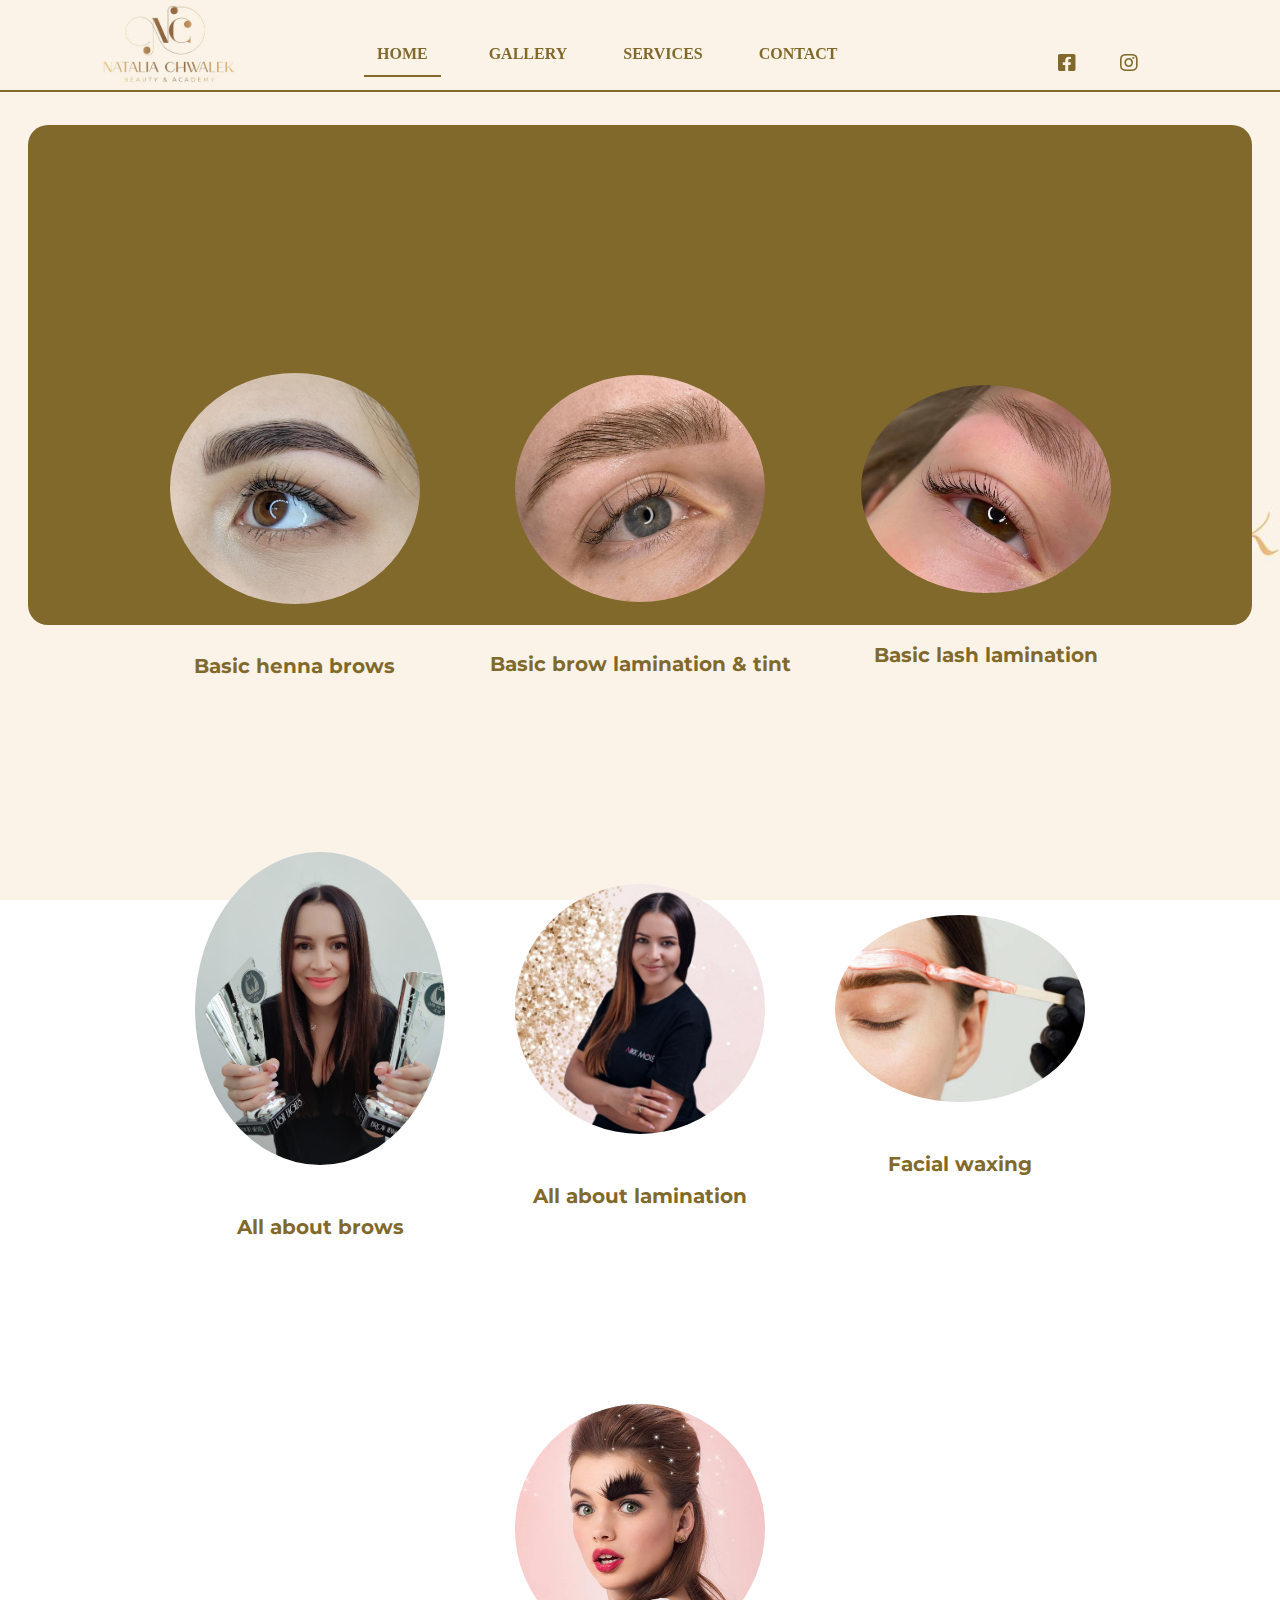
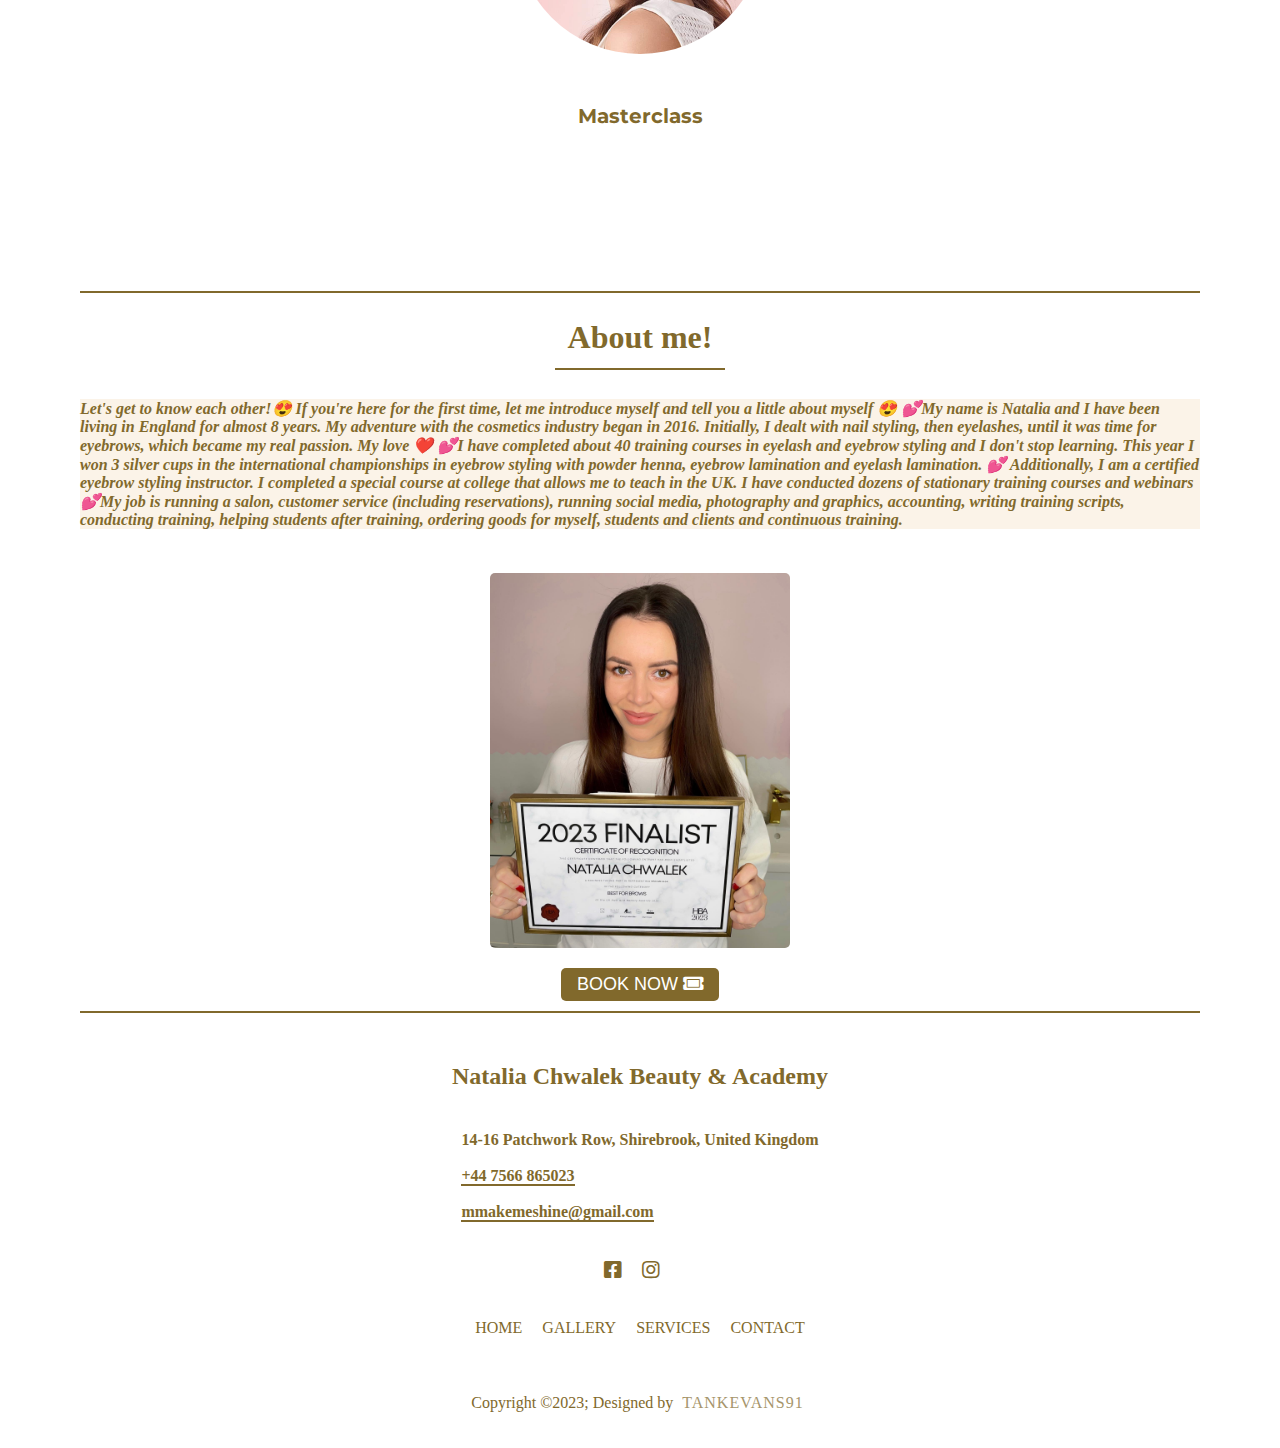
==== commit 851b09b3: "update3" ====
--- a/sample/index.html
+++ b/sample/index.html
@@ -43,7 +43,7 @@
                   <div class="content">
                         <section id="Courses">
                               <div class="container">
-                                    <h2>Courses</h2>
+                                    <h2><span>Training Academy Courses</span></h2>
                                     <div class="flexRow">
                                           <aside class="courseTab">
                                                 <img src="../sample/images/henna.jpg" alt="image_brows_henna">
@@ -114,7 +114,7 @@
                               </div>
                         </section>
                         <section id="AboutMe">
-                              <h2>About me!</h2>
+                              <h2><span>About me!</span></h2>
                               <p>Let's get to know each other!😍
                                     If you're here for the first time, let me introduce myself and tell you a little about myself 😍
                                     💕My name is Natalia and I have been living in England for almost 8 years. My adventure with the cosmetics industry began in 2016. Initially, I dealt with nail styling, then eyelashes, until it was time for eyebrows, which became my real passion. My love ❤️
--- a/sample/style.css
+++ b/sample/style.css
@@ -205,10 +205,13 @@
       font-size: 32px;
       margin-bottom: 30px;
       
+            
 }
 section#Courses h2 span{
       font-family: 'Montserrat', sans-serif;
-      
+      padding: 13px;
+      border-radius: 0;
+      border-bottom: 2px solid rgb(129, 105, 44) ;
 }
 section#Courses .flexRow{
       display: flex;
@@ -294,6 +297,11 @@
 }
 section#AboutMe h2{
       font-size: 32px;
+}
+section#AboutMe h2 span{
+      padding: 13px;
+      border-radius: 0;
+      border-bottom: 2px solid rgb(129, 105, 44) ;
 }
 section#AboutMe p{
       font-style: italic;
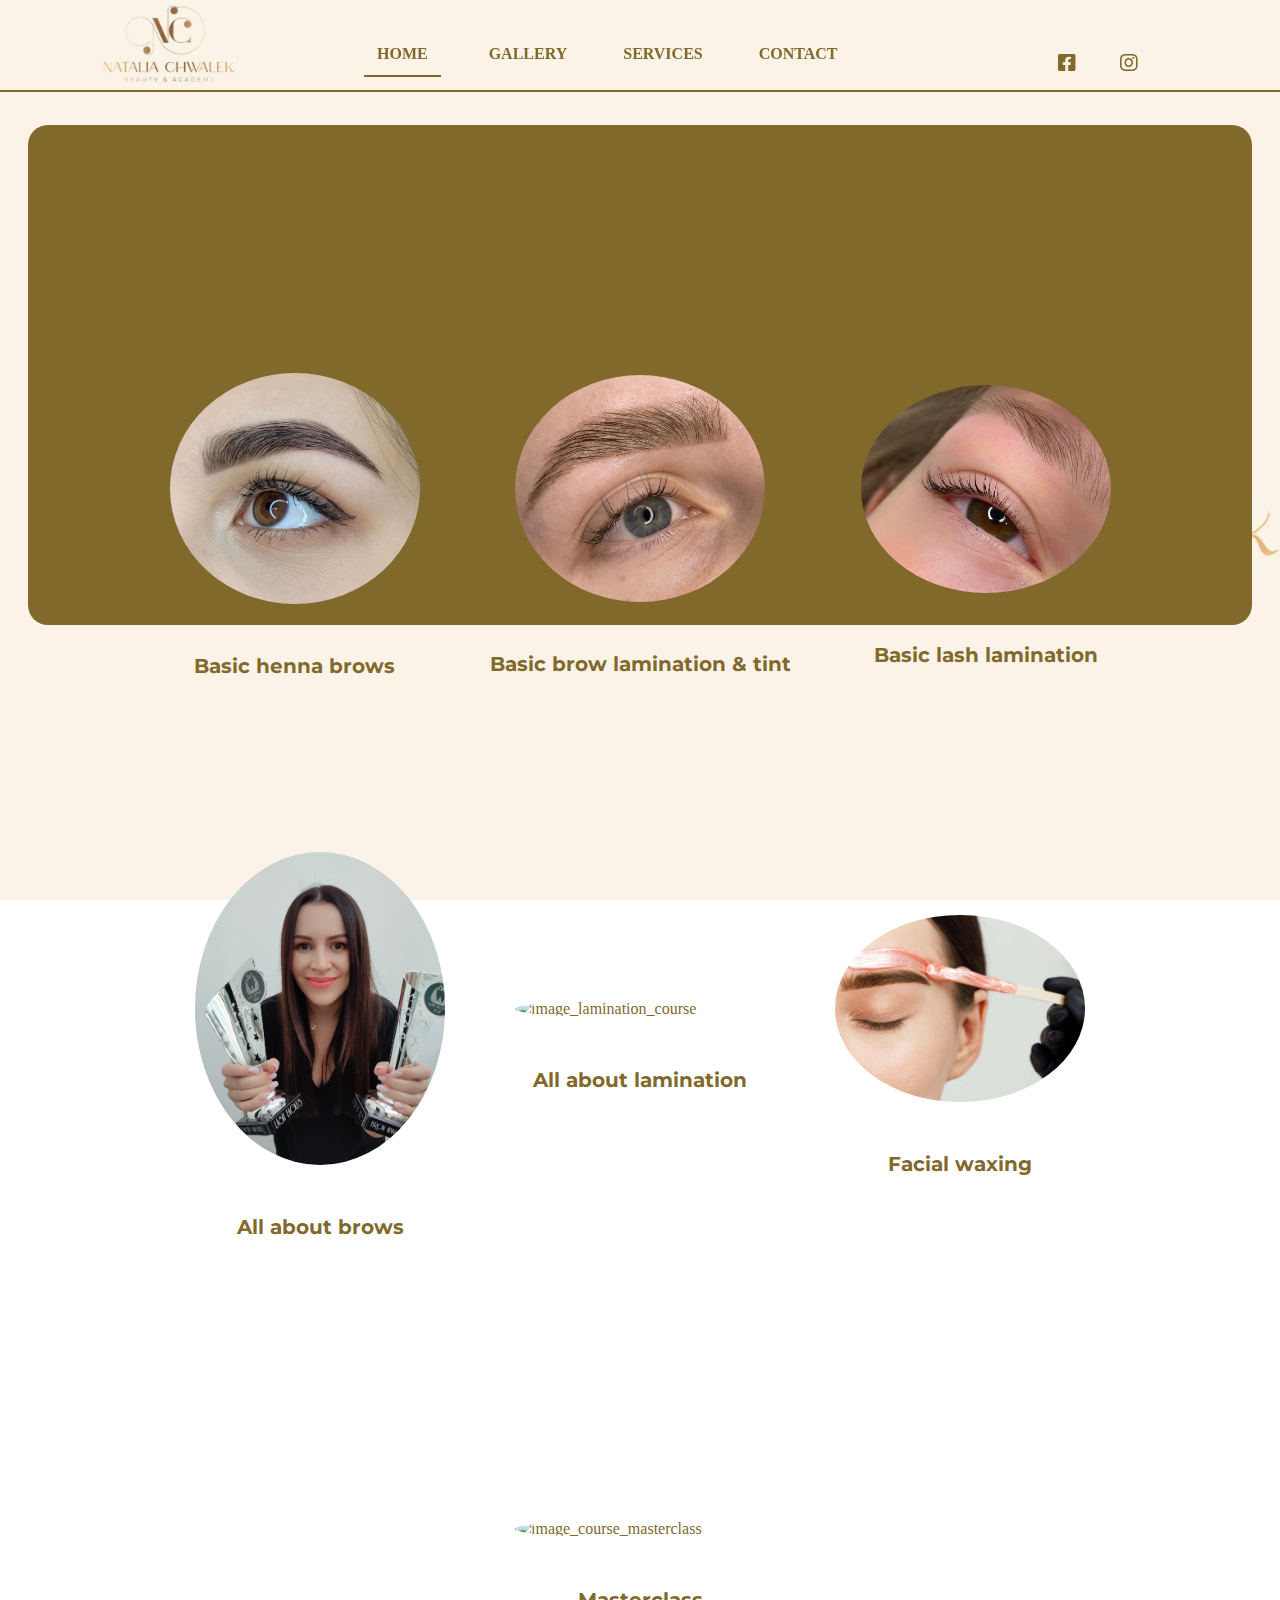
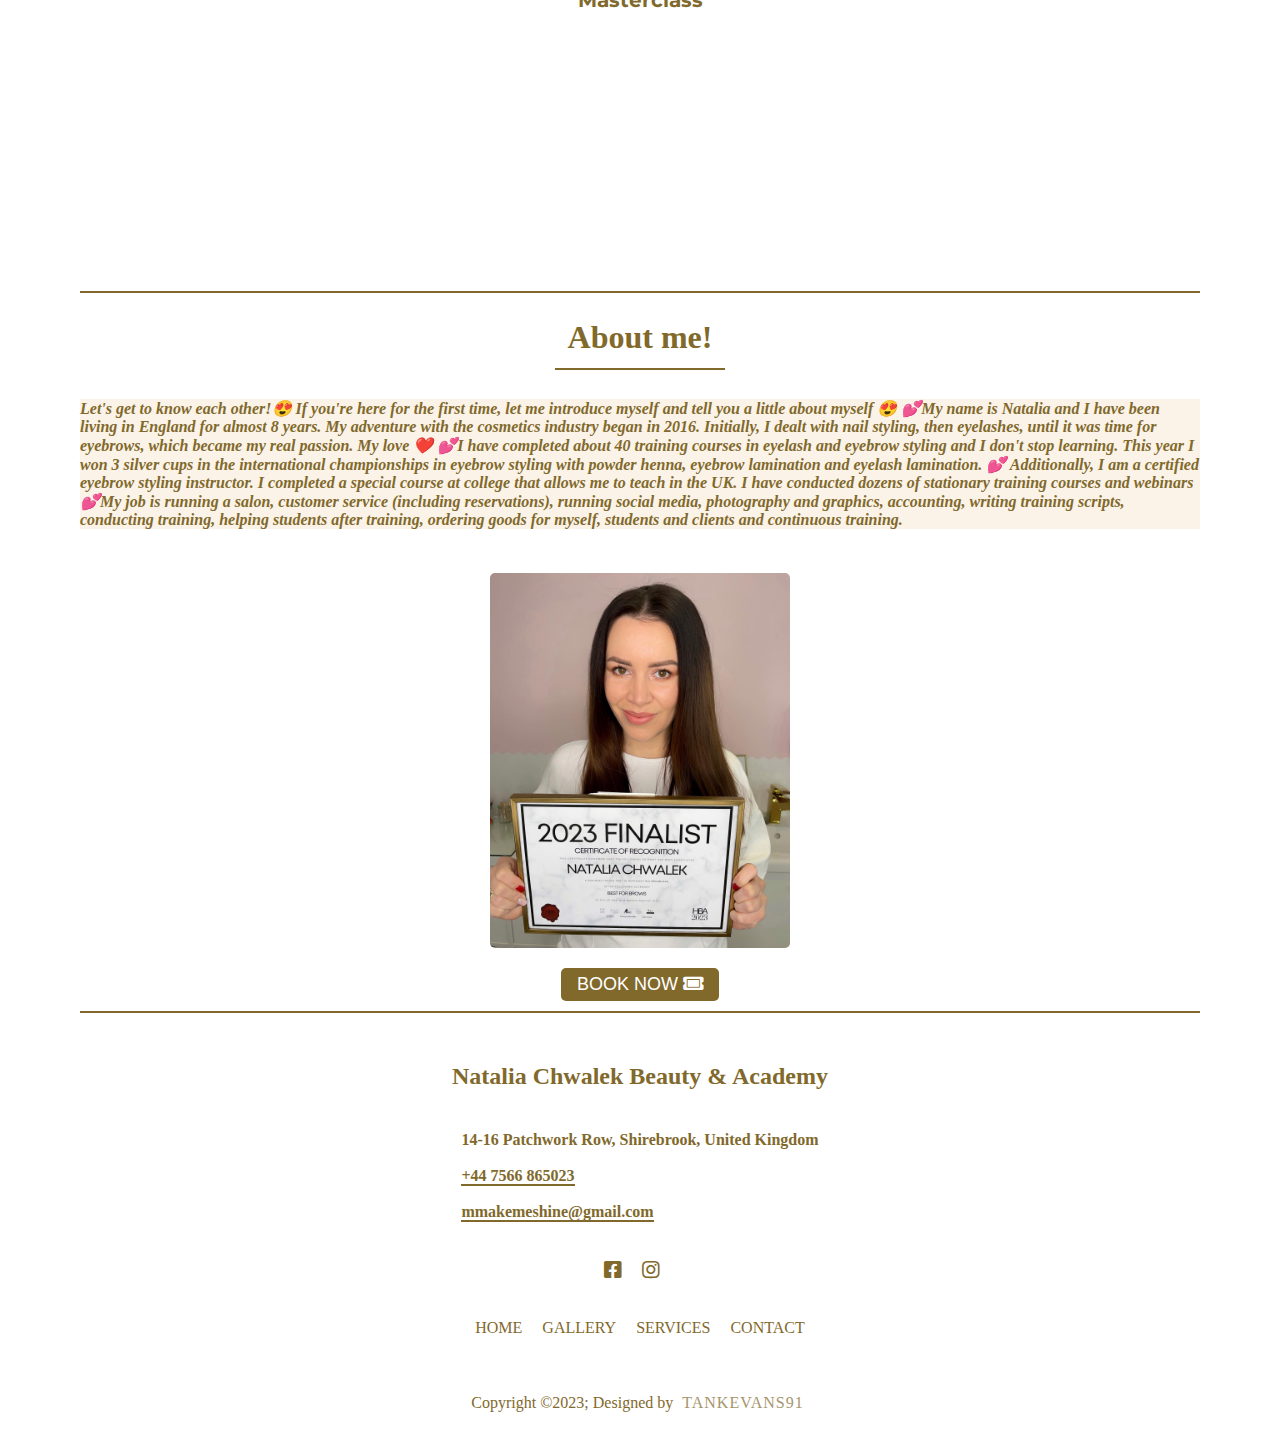
==== commit d101e028: "2test" ====
--- a/sample/index.html
+++ b/sample/index.html
@@ -46,7 +46,7 @@
                                     <h2><span>Training Academy Courses</span></h2>
                                     <div class="flexRow">
                                           <aside class="courseTab">
-                                                <img src="../sample/images/henna.jpg" alt="image_brows_henna">
+                                                <img src="images/henna.jpg" alt="image_brows_henna">
                                                 <h3>Basic henna brows</h3>
                                                 <div class="info">
                                                       <p>Comprehensive training in the field of powder henna intended for
@@ -56,7 +56,7 @@
                                                 </div>
                                           </aside>
                                           <aside class="courseTab">
-                                                <img src="../sample/images/brow_lamination.jpg" alt="image_brow_lamination">
+                                                <img src="images/brow_lamination.jpg" alt="image_brow_lamination">
                                                 <h3>Basic brow lamination & tint</h3>
                                                 <div class="info">
                                                       <p>Comprehensive training in the field of powder henna intended for
@@ -65,7 +65,7 @@
                                                       <a href="">Read More</a>
                                                 </div>
                                           </aside><aside class="courseTab">
-                                                <img src="../sample/images/lash_lamination.jpg" alt="image_lash_lamination">
+                                                <img src="images/lash_lamination.jpg" alt="image_lash_lamination">
                                                 <h3>Basic lash lamination</h3>
                                                 <div class="info">
                                                       <p>Comprehensive training in the field of powder henna intended for
@@ -74,7 +74,7 @@
                                                       <a href="">Read More</a>
                                                 </div>
                                           </aside><aside class="courseTab">
-                                                <img src="../sample/images/all_about_brows.jpg" alt="image_course_brows">
+                                                <img src="images/all_about_brows.jpg" alt="image_course_brows">
                                                 <h3>All about brows</h3>
                                                 <div class="info">
                                                       <p>Comprehensive training in the field of powder henna intended for
@@ -83,7 +83,7 @@
                                                       <a href="">Read More</a>
                                                 </div>
                                           </aside><aside class="courseTab">
-                                                <img src="../sample/images/all_about_lamination.jpg" alt="image_lamination_course">
+                                                <img src="all_about_lamination.jpg" alt="image_lamination_course">
                                                 <h3>All about lamination</h3>
                                                 <div class="info">
                                                       <p>Comprehensive training in the field of powder henna intended for
@@ -92,7 +92,7 @@
                                                       <a href="">Read More</a>
                                                 </div>
                                           </aside><aside class="courseTab">
-                                                <img src="../sample/images/facial_waxing.jpg" alt="image_facial_waxing">
+                                                <img src="images/facial_waxing.jpg" alt="image_facial_waxing">
                                                 <h3>Facial waxing</h3>
                                                 <div class="info">
                                                       <p>Comprehensive training in the field of powder henna intended for
@@ -101,7 +101,7 @@
                                                       <a href="">Read More</a>
                                                 </div>
                                           </aside><aside class="courseTab">
-                                                <img src="../sample/images/masterclass.jpg" alt="image_course_masterclass">
+                                                <img src="masterclass.jpg" alt="image_course_masterclass">
                                                 <h3>Masterclass</h3>
                                                 <div class="info">
                                                       <p>Comprehensive training in the field of powder henna intended for
--- a/sample/style.css
+++ b/sample/style.css
@@ -209,7 +209,6 @@
 }
 section#Courses h2 span{
       font-family: 'Montserrat', sans-serif;
-      padding: 13px;
       border-radius: 0;
       border-bottom: 2px solid rgb(129, 105, 44) ;
 }
@@ -442,7 +441,7 @@
       }
       .icons{
             display: block;
-            margin-left: 5px;
+            margin-left: 12px;
             
 
       }
@@ -532,7 +531,8 @@
             display: flex;
             flex-direction: column;
             align-items: center;
-            margin-left: 10%;
+            margin-left: 5%;
+            width: 55vh;
             
       }
       .navbar li{
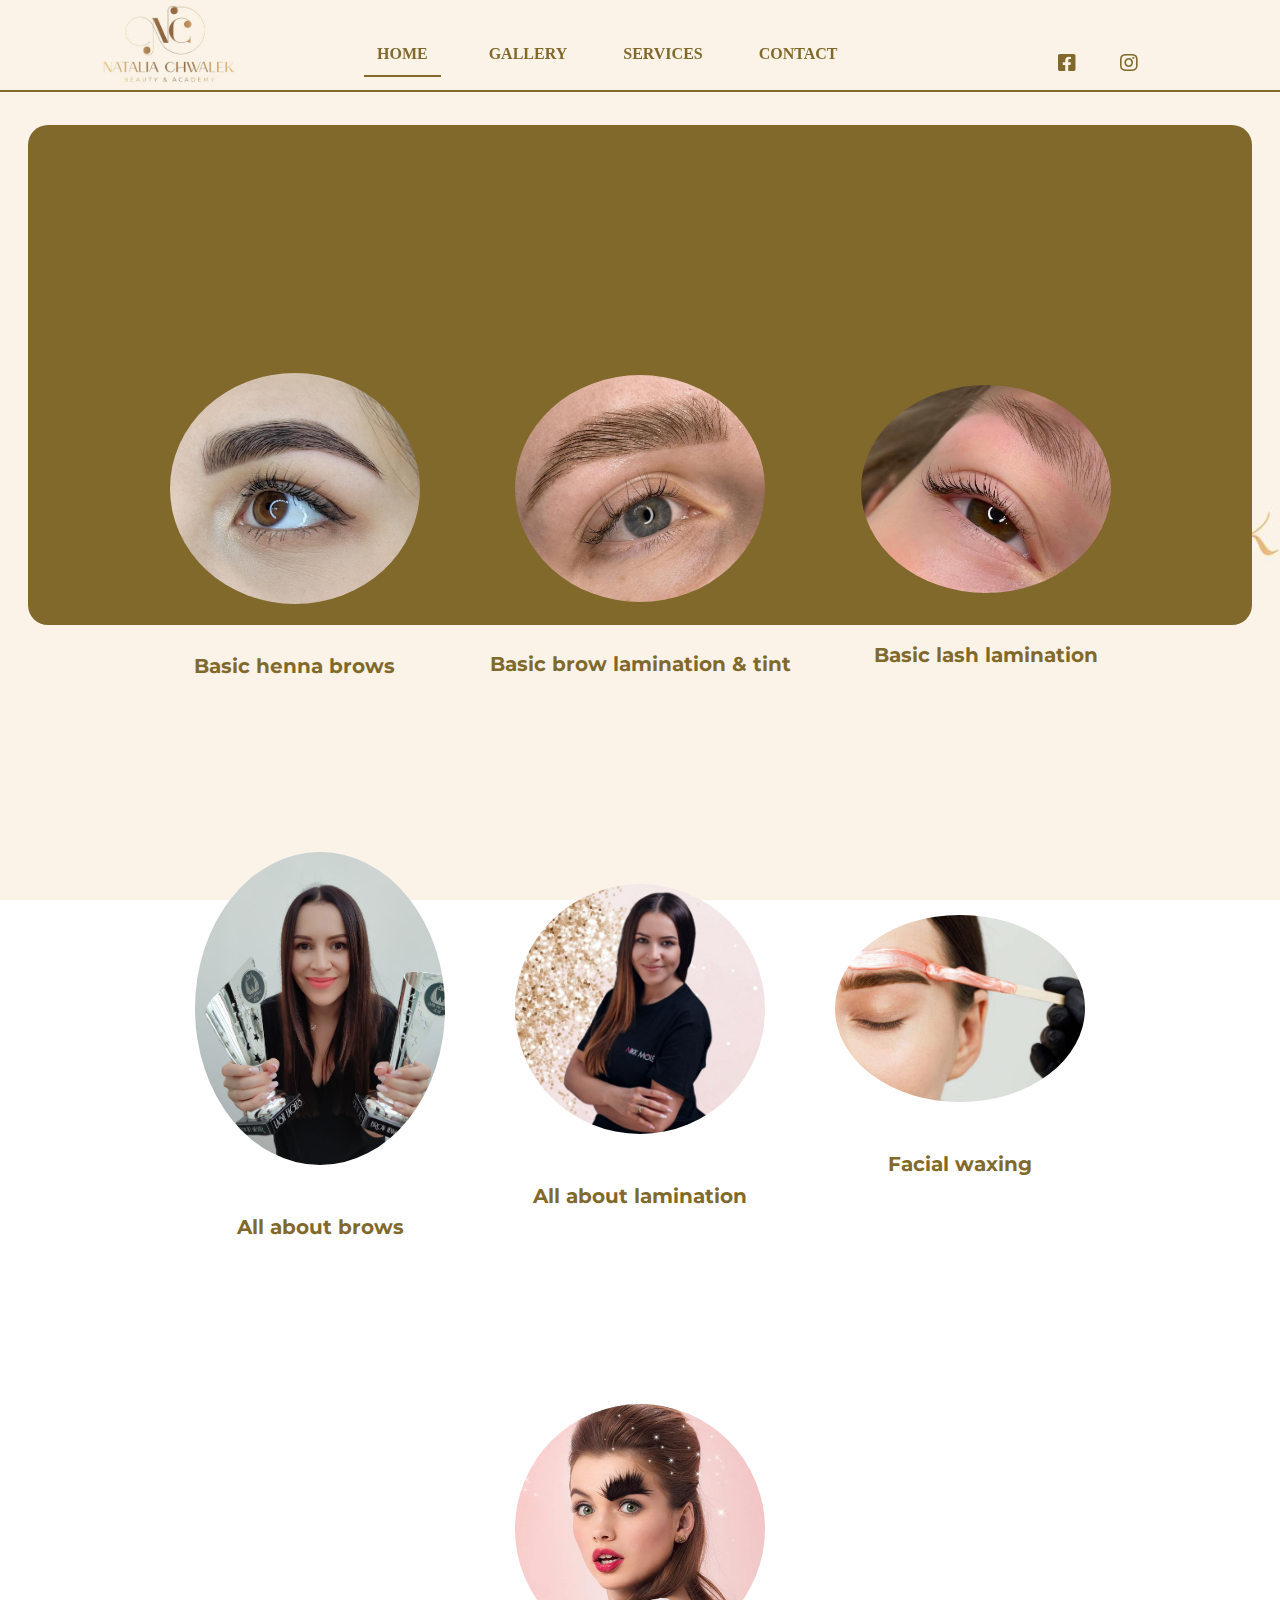
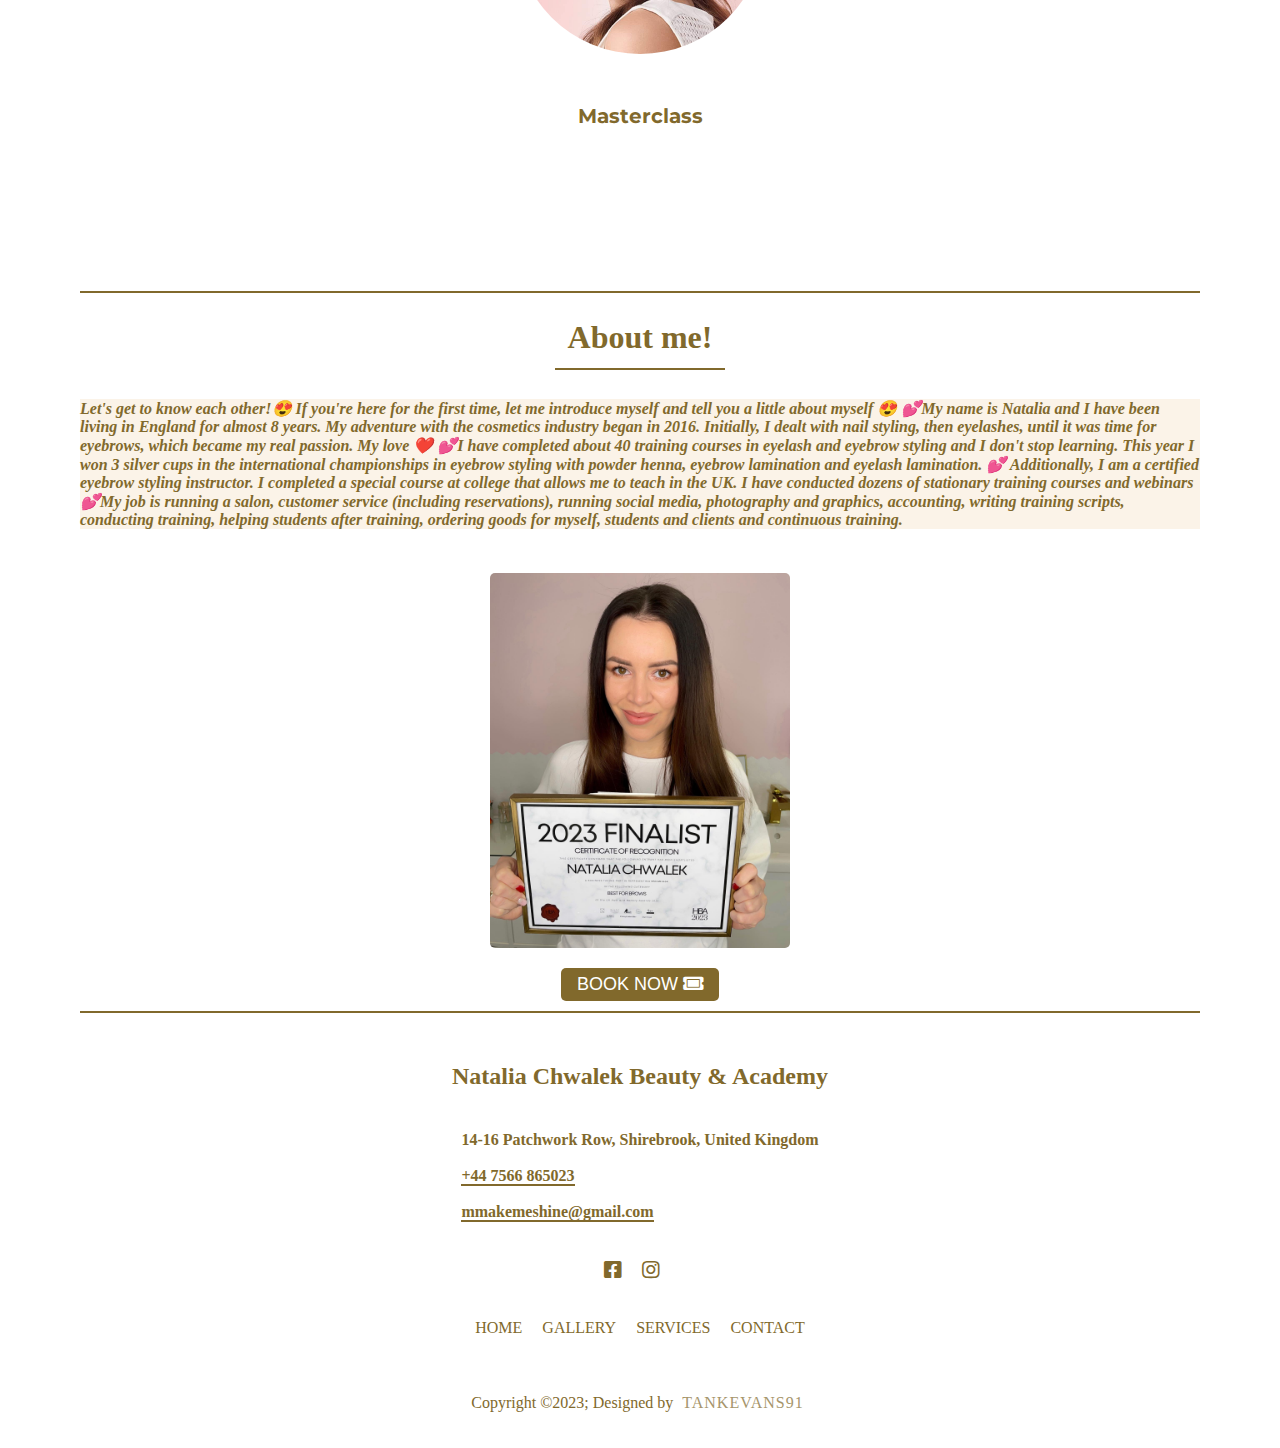
==== commit ac05f2a7: "test2" ====
--- a/sample/index.html
+++ b/sample/index.html
@@ -83,7 +83,7 @@
                                                       <a href="">Read More</a>
                                                 </div>
                                           </aside><aside class="courseTab">
-                                                <img src="all_about_lamination.jpg" alt="image_lamination_course">
+                                                <img src="images/all_about_lamination.jpg" alt="image_lamination_course">
                                                 <h3>All about lamination</h3>
                                                 <div class="info">
                                                       <p>Comprehensive training in the field of powder henna intended for
@@ -101,7 +101,7 @@
                                                       <a href="">Read More</a>
                                                 </div>
                                           </aside><aside class="courseTab">
-                                                <img src="masterclass.jpg" alt="image_course_masterclass">
+                                                <img src="images/masterclass.jpg" alt="image_course_masterclass">
                                                 <h3>Masterclass</h3>
                                                 <div class="info">
                                                       <p>Comprehensive training in the field of powder henna intended for
